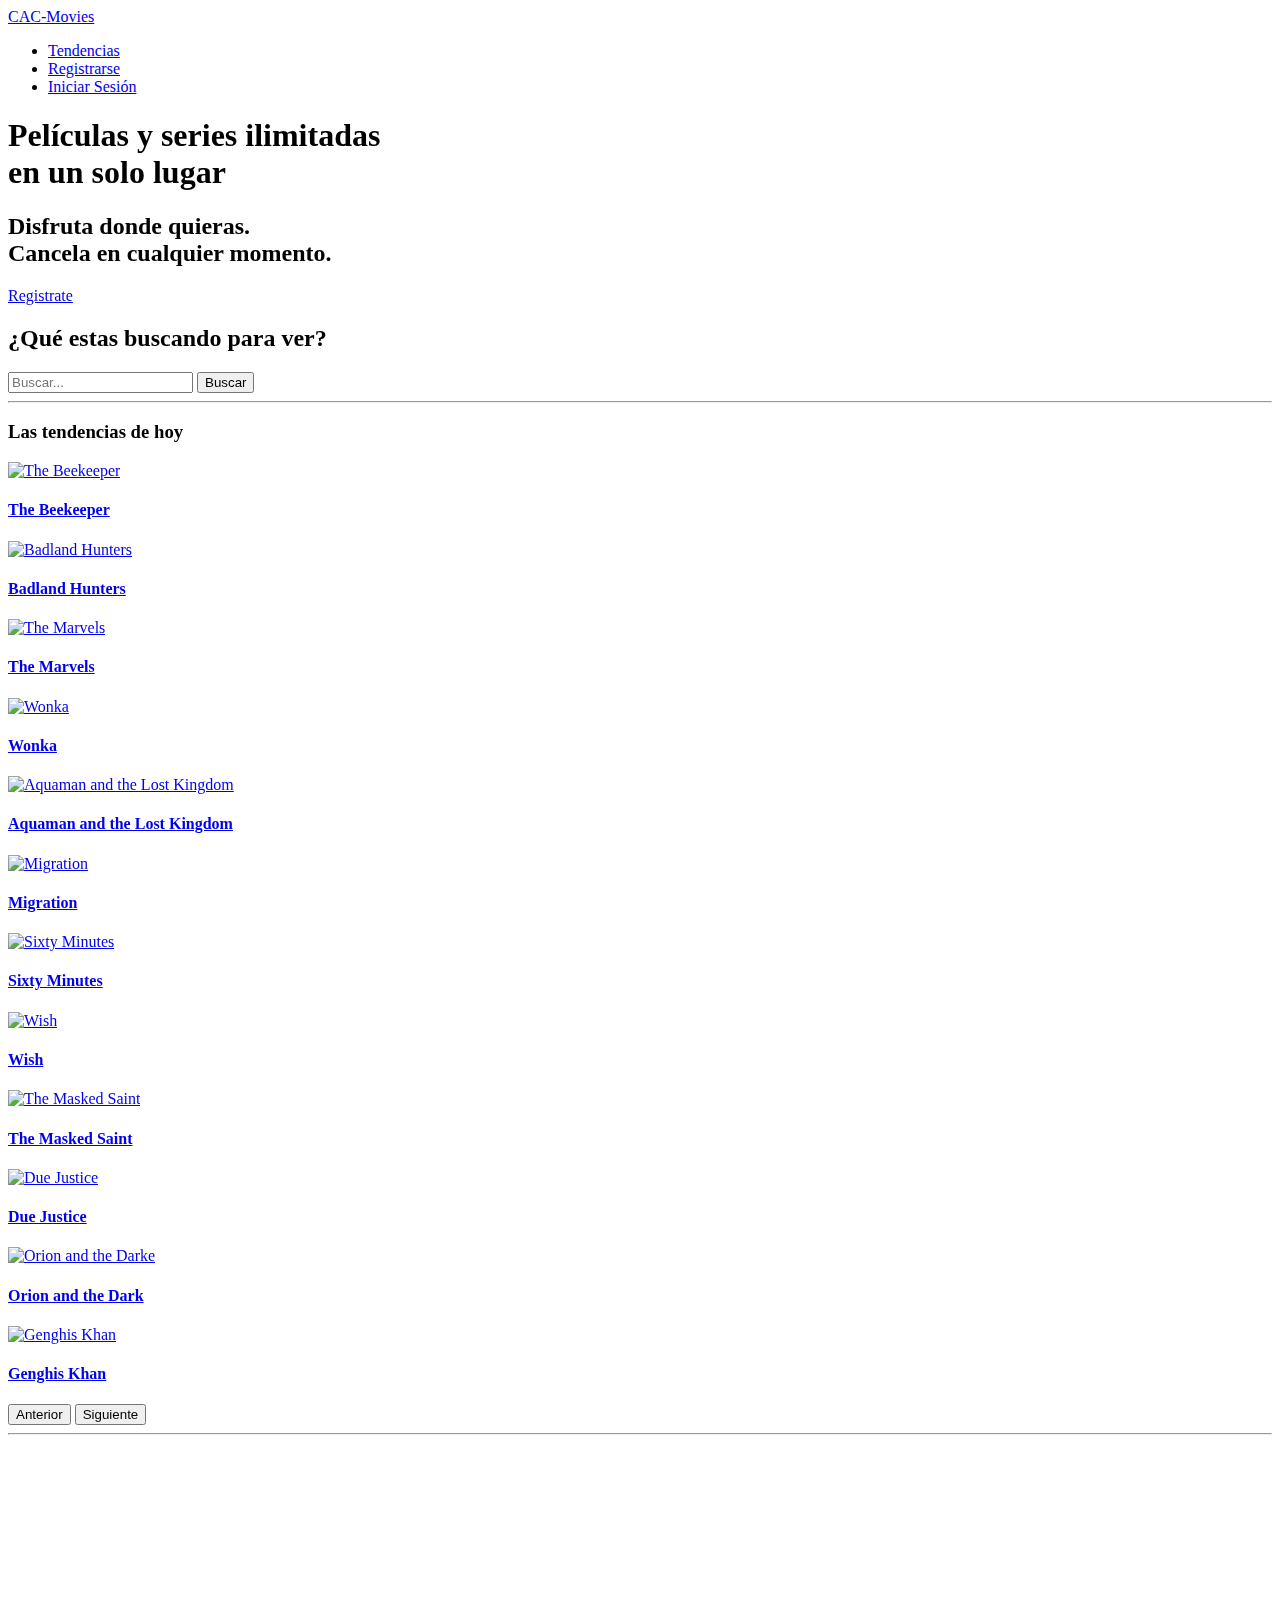
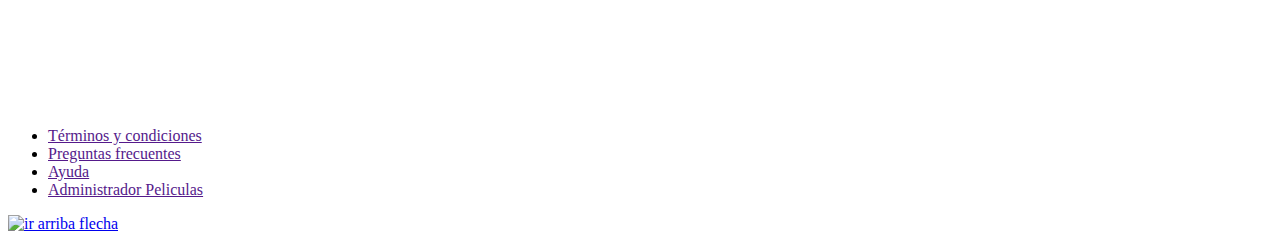
==== index.html @ 7b01d7e7 "Update index.html" ====
<!DOCTYPE html>
<html lang="es">
<head>
    <meta charset="UTF-8">
    <meta name="viewport" content="width=device-width, initial-scale=1.0">
    <title>CAC-MOVIES</title>
    <link rel="stylesheet" href="https://unpkg.com/aos@next/dist/aos.css">
    <link rel="stylesheet" href="./css/estilos.css">
    <script src="https://kit.fontawesome.com/f7fb471b65.js" crossorigin="anonymous"></script>
    <link href="https://fonts.googleapis.com/css2?family=Nunito:ital,wght@0,200;0,300;0,400;0,500;0,600;0,700;0,800;1,300&display=swap" rel="stylesheet">
    <link rel="icon" type="image/png" href="FAVICON.png">
</head>
<body>
    <header class="header">
        <nav class="navegacion">
            <a class="anclaLogo" href="#">
                <i class="fas fa-film" aria-hidden="true"></i>
                <span>CAC-Movies</span>
            </a>
            <ul class="listaNav">
                <li class="listaItem"><a class="linkNav" href="#tendencias">Tendencias</a></li>
                <li class="listaItem"><a class="linkNav" href="./pages/registrarse.html">Registrarse</a></li>
                <li class="listaItem"><a class="linkNav iniciarSesion" href="./pages/iniciosesion.html">Iniciar Sesión</a></li>
            </ul>
        </nav>
    </header>
    <main id="main" class="main">
        <section data-aos="zoom-in"  data-aos-duration="1000" class="sectionPrincipal">
            <h1 class="tituloPrincipal">Películas y series ilimitadas <br> en un solo lugar</h1>
            <h2 class="subtituloPrincipal">Disfruta donde quieras. <br> Cancela en cualquier momento.</h2>
            <a class="botonRegistrarse" href="./pages/registrarse.html">Registrate</a>
        </section>
        <section data-aos="fade-up" data-aos-offset="300" data-aos-delay="50" data-aos-duration="1000" class="buscadorPrincipal">
            <h2 class="tituloSection">¿Qué estas buscando para ver?</h2>
            <form class="buscadorPeliculas">
                <input class="inputBuscador" type="text" placeholder="Buscar..."/>
                <input class="botonBuscador" type="submit" value="Buscar">
            </form>
           

        </section>
        <hr>
        <section id="tendencias" data-aos="fade-up" data-aos-offset="400" data-aos-delay="100" data-aos-duration="1000" class="peliculasTendencia">
            <h3 class="tituloSection">Las tendencias de hoy</h3>
            <div class="peliculas">
                <a href="./pages/detalle.html">
                    <div class="pelicula">
                    
                        <img class="imgTendencia" src="./assets/img/peli_1.jpg" alt="The Beekeeper" loading="lazy">
                        
                        <div class="tituloPelicula">
                            <h4>The Beekeeper</h4>
                        </div>
                    
                    </div>
                </a>
                <a href="./pages/detalle.html">
                    <div class="pelicula">
                    
                        <img class="imgTendencia" src="./assets/img/peli_2.jpg" alt="Badland Hunters" loading="lazy">
                       
                        <div class="tituloPelicula">
                            <h4>Badland Hunters</h4>
                        </div>
                    
                    </div>
                </a>
                <a href="./pages/detalle.html">
                    <div class="pelicula">
                        
                        <img class="imgTendencia" src="./assets/img/peli_3.jpg" alt="The Marvels" loading="lazy">
                        
                        <div class="tituloPelicula">
                            <h4>The Marvels</h4>
                        </div>
                    
                    </div>
                </a>
                <a href="./pages/detalle.html">
                    <div class="pelicula">
                        
                        <img class="imgTendencia" src="./assets/img/peli_4.jpg" alt="Wonka" loading="lazy">
                        
                        <div class="tituloPelicula">
                                <h4>Wonka</h4>
                        </div>
                    </div>
                   
                </a>
                <a href="./pages/detalle.html">
                    <div class="pelicula">
                        
                        <img class="imgTendencia" src="./assets/img/peli_5.jpg" alt="Aquaman and the Lost Kingdom" loading="lazy">
                        
                        <div class="tituloPelicula">
                            <h4>Aquaman and the Lost Kingdom</h4>
                        </div>
                    
                    </div>
                </a>
                <a href="./pages/detalle.html">
                    <div class="pelicula">
                        
                        <img class="imgTendencia" src="./assets/img/peli_6.jpg" alt="Migration" loading="lazy">
                        
                        <div class="tituloPelicula">
                            <h4>Migration</h4>
                        </div>
                        
                    </div>
                </a>
                <a href="./pages/detalle.html">
                    <div class="pelicula">
                        
                        <img class="imgTendencia" src="./assets/img/peli_7.jpg" alt="Sixty Minutes" loading="lazy">
                       
                        <div class="tituloPelicula">
                            <h4>Sixty Minutes</h4>
                        </div>
                    
                    </div>
                </a>
                <a href="./pages/detalle.html">
                    <div class="pelicula">
                        
                        <img class="imgTendencia" src="./assets/img/peli_8.jpg" alt="Wish" loading="lazy">
                        
                        <div class="tituloPelicula">
                            <h4>Wish</h4>
                        </div>
                    
                    </div>
                </a>
                <a href="./pages/detalle.html">
                    <div class="pelicula">
                        
                        <img class="imgTendencia" src="./assets/img/peli_9.jpg" alt="The Masked Saint" loading="lazy">
                        
                        <div class="tituloPelicula">
                            <h4>The Masked Saint</h4>
                        </div>
                    
                    </div>
                </a>
                <a href="./pages/detalle.html">
                    <div class="pelicula">
                        
                        <img class="imgTendencia" src="./assets/img/peli_10.jpg" alt="Due Justice" loading="lazy">
                        
                        <div class="tituloPelicula">
                            <h4>Due Justice</h4>
                        </div>
                    
                    </div>
                </a>
                <a href="./pages/detalle.html">
                    <div class="pelicula">
                        
                        <img class="imgTendencia" src="./assets/img/peli_11.jpg" alt="Orion and the Darke" loading="lazy">
                        
                        <div class="tituloPelicula">
                            <h4>Orion and the Dark</h4>
                        </div>
                    
                    </div>
                </a>
                <a href="./pages/detalle.html">
                    <div class="pelicula">
                    
                        <img class="imgTendencia" src="./assets/img/peli_12.jpg" alt="Genghis Khan" loading="lazy">
                       
                        <div class="tituloPelicula">
                            <h4>Genghis Khan</h4>
                        </div>
                    
                    </div>
                </a>
            </div>
            <button class="boton anterior">Anterior</button>  
            <button class="boton siguiente">Siguiente</button>
        </section>
        <hr>
        <section data-aos="fade-up" data-aos-offset="200" data-aos-delay="100" data-aos-duration="2000" class="peliculasAclamadas">
            <h3 class="tituloSection">Las más aclamadas</h3>
             <div class="aclamadas">
                <div class="peliculaItem">
                    <img class="imgAclamada" src="./assets/img/aclamada_1.jpg" alt="aclamada_1" loading="lazy">
                </div>
                <div class="peliculaItem">
                    <img class="imgAclamada" src="./assets/img/aclamada_2.jpg" alt="aclamada_2" loading="lazy">
                </div>
                <div class="peliculaItem">
                    <img class="imgAclamada" src="./assets/img/aclamada_3.jpg" alt="aclamada_3" loading="lazy">
                </div>
                <div class="peliculaItem">
                    <img class="imgAclamada" src="./assets/img/aclamada_4.jpg" alt="aclamada_4" loading="lazy">
                </div>
                <div class="peliculaItem">
                    <img class="imgAclamada" src="./assets/img/aclamada_5.jpg" alt="aclamada_5" loading="lazy">
                </div>
                <div class="peliculaItem">
                    <img class="imgAclamada" src="./assets/img/aclamada_6.jpg" alt="aclamada_6" loading="lazy">
                </div>
                <div class="peliculaItem">
                    <img class="imgAclamada" src="./assets/img/aclamada_7.jpg" alt="aclamada_7" loading="lazy">
                </div>
                <div class="peliculaItem">
                    <img class="imgAclamada" src="./assets/img/aclamada_8.jpg" alt="aclamada_8" loading="lazy">
                </div>
                <div class="peliculaItem">
                    <img class="imgAclamada" src="./assets/img/aclamada_9.jpg" alt="aclamada_9" loading="lazy">
                </div>
                <div class="peliculaItem">
                    <img class="imgAclamada" src="./assets/img/aclamada_10.jpg" alt="aclamada_10" loading="lazy">
                </div>
                <div class="peliculaItem">
                    <img class="imgAclamada" src="./assets/img/aclamada_11.jpg" alt="aclamada_11" loading="lazy">
                </div>
                <div class="peliculaItem">
                    <img class="imgAclamada" src="./assets/img/aclamada_12.jpg" alt="aclamada_12" loading="lazy">
                </div>               
            </div>
        </section>

    </main>
    <footer class="footer">
        <nav class="navegacion">
            <ul class="listaNav">
                <li class="listaItem"><a class="linkNav" href="">Términos y condiciones</a></li>
                <li class="listaItem"><a class="linkNav" href="">Preguntas frecuentes</a></li>
                <li class="listaItem"><a class="linkNav" href="">Ayuda</a></li>
                <li class="listaItem"><a class="linkNav administradorPeliculas" href="">Administrador Peliculas</a></li>
            </ul>
        </nav>
        <a href="#main" class="flechaArriba">
            <img src="./assets/img/flecha-hacia-arriba.png" alt="ir arriba flecha">
        </a>
    </footer>
    <script src="https://unpkg.com/aos@next/dist/aos.js"></script>
    <script>
    AOS.init();
    </script>
</body>
</html>
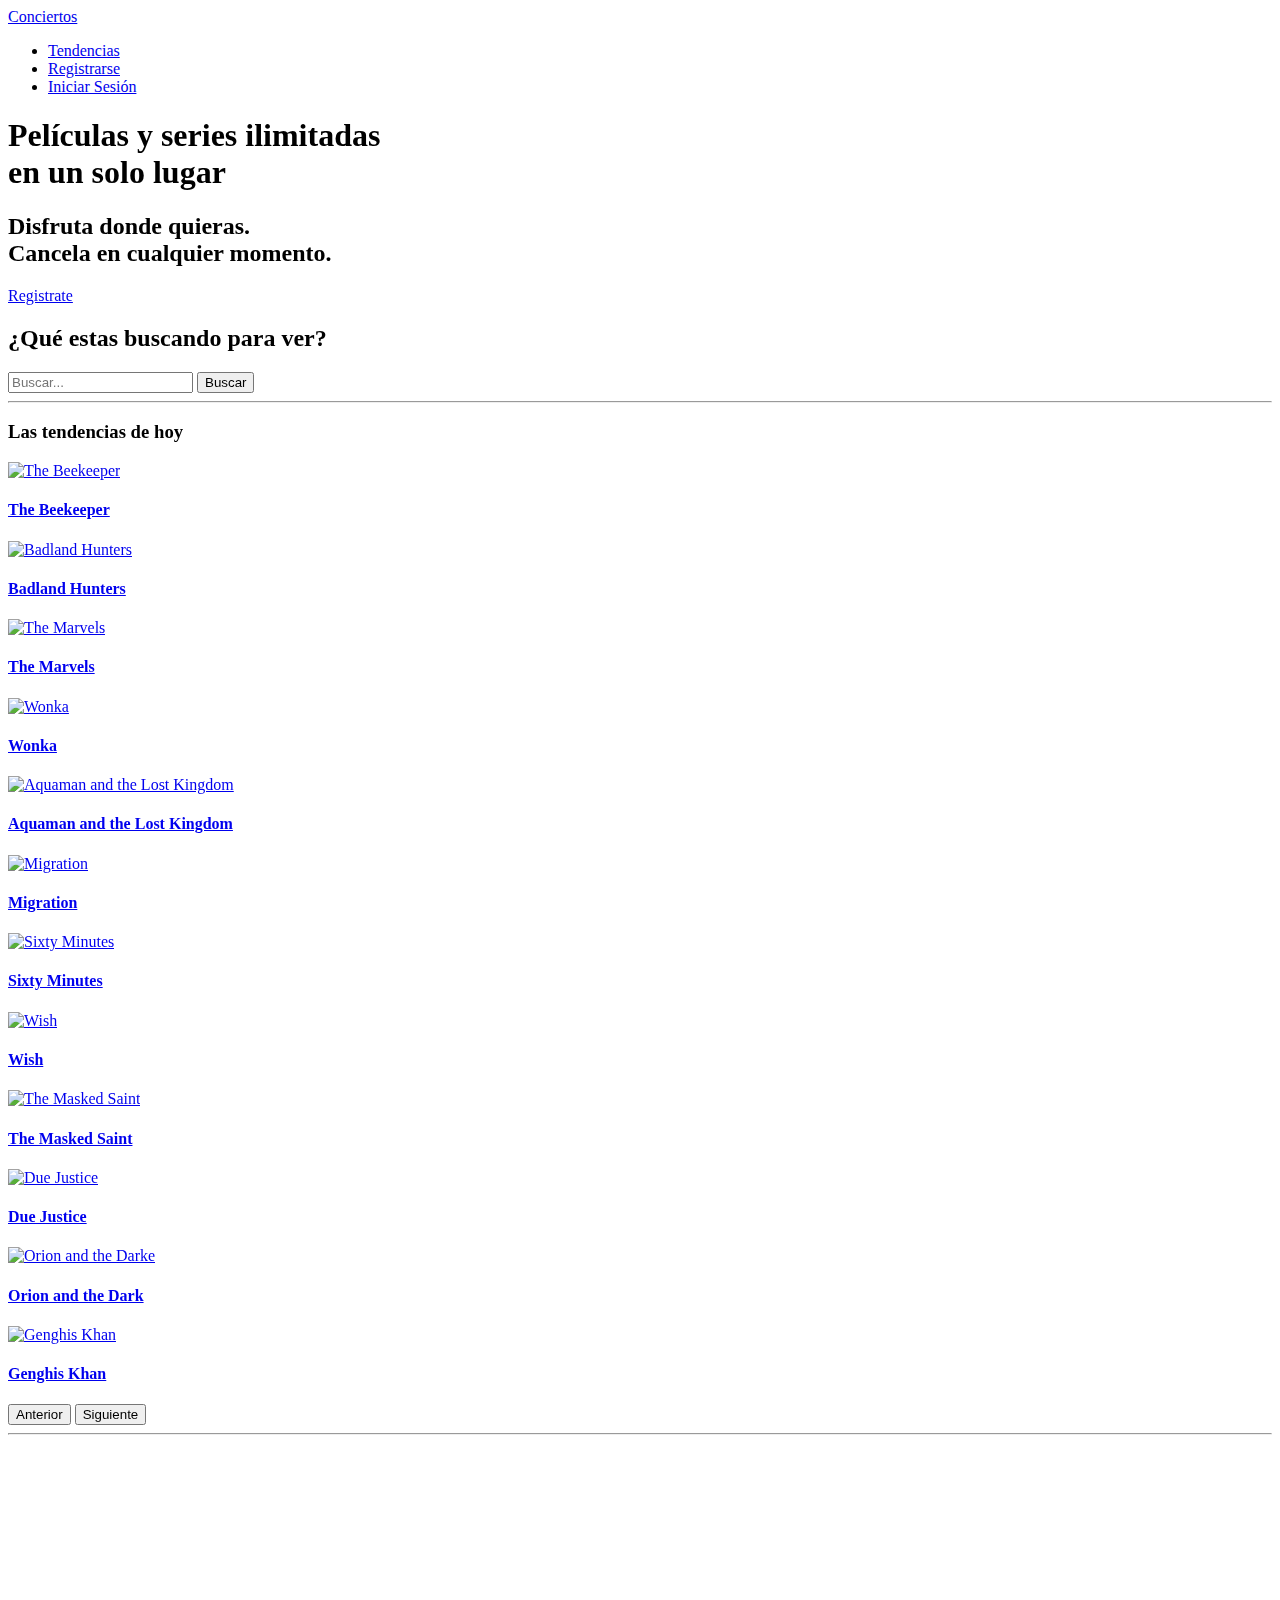
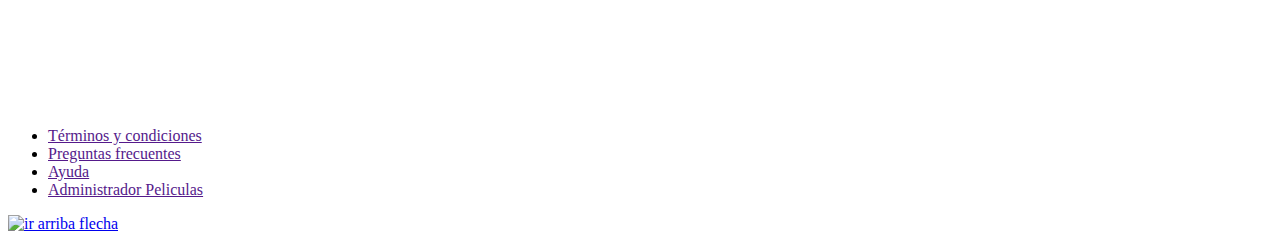
==== commit c90662b2: "modified" ====
--- a/index.html
+++ b/index.html
@@ -3,19 +3,19 @@
 <head>
     <meta charset="UTF-8">
     <meta name="viewport" content="width=device-width, initial-scale=1.0">
-    <title>CAC-MOVIES</title>
+    <title>Conciertos</title>
     <link rel="stylesheet" href="https://unpkg.com/aos@next/dist/aos.css">
     <link rel="stylesheet" href="./css/estilos.css">
+      <link rel="icon" type="image/png" href="FAVICON.png">
     <script src="https://kit.fontawesome.com/f7fb471b65.js" crossorigin="anonymous"></script>
     <link href="https://fonts.googleapis.com/css2?family=Nunito:ital,wght@0,200;0,300;0,400;0,500;0,600;0,700;0,800;1,300&display=swap" rel="stylesheet">
-    <link rel="icon" type="image/png" href="FAVICON.png">
 </head>
 <body>
     <header class="header">
         <nav class="navegacion">
             <a class="anclaLogo" href="#">
-                <i class="fas fa-film" aria-hidden="true"></i>
-                <span>CAC-Movies</span>
+                <i class="fas fa-music" aria-hidden="true"></i>
+                <span>Conciertos</span>
             </a>
             <ul class="listaNav">
                 <li class="listaItem"><a class="linkNav" href="#tendencias">Tendencias</a></li>
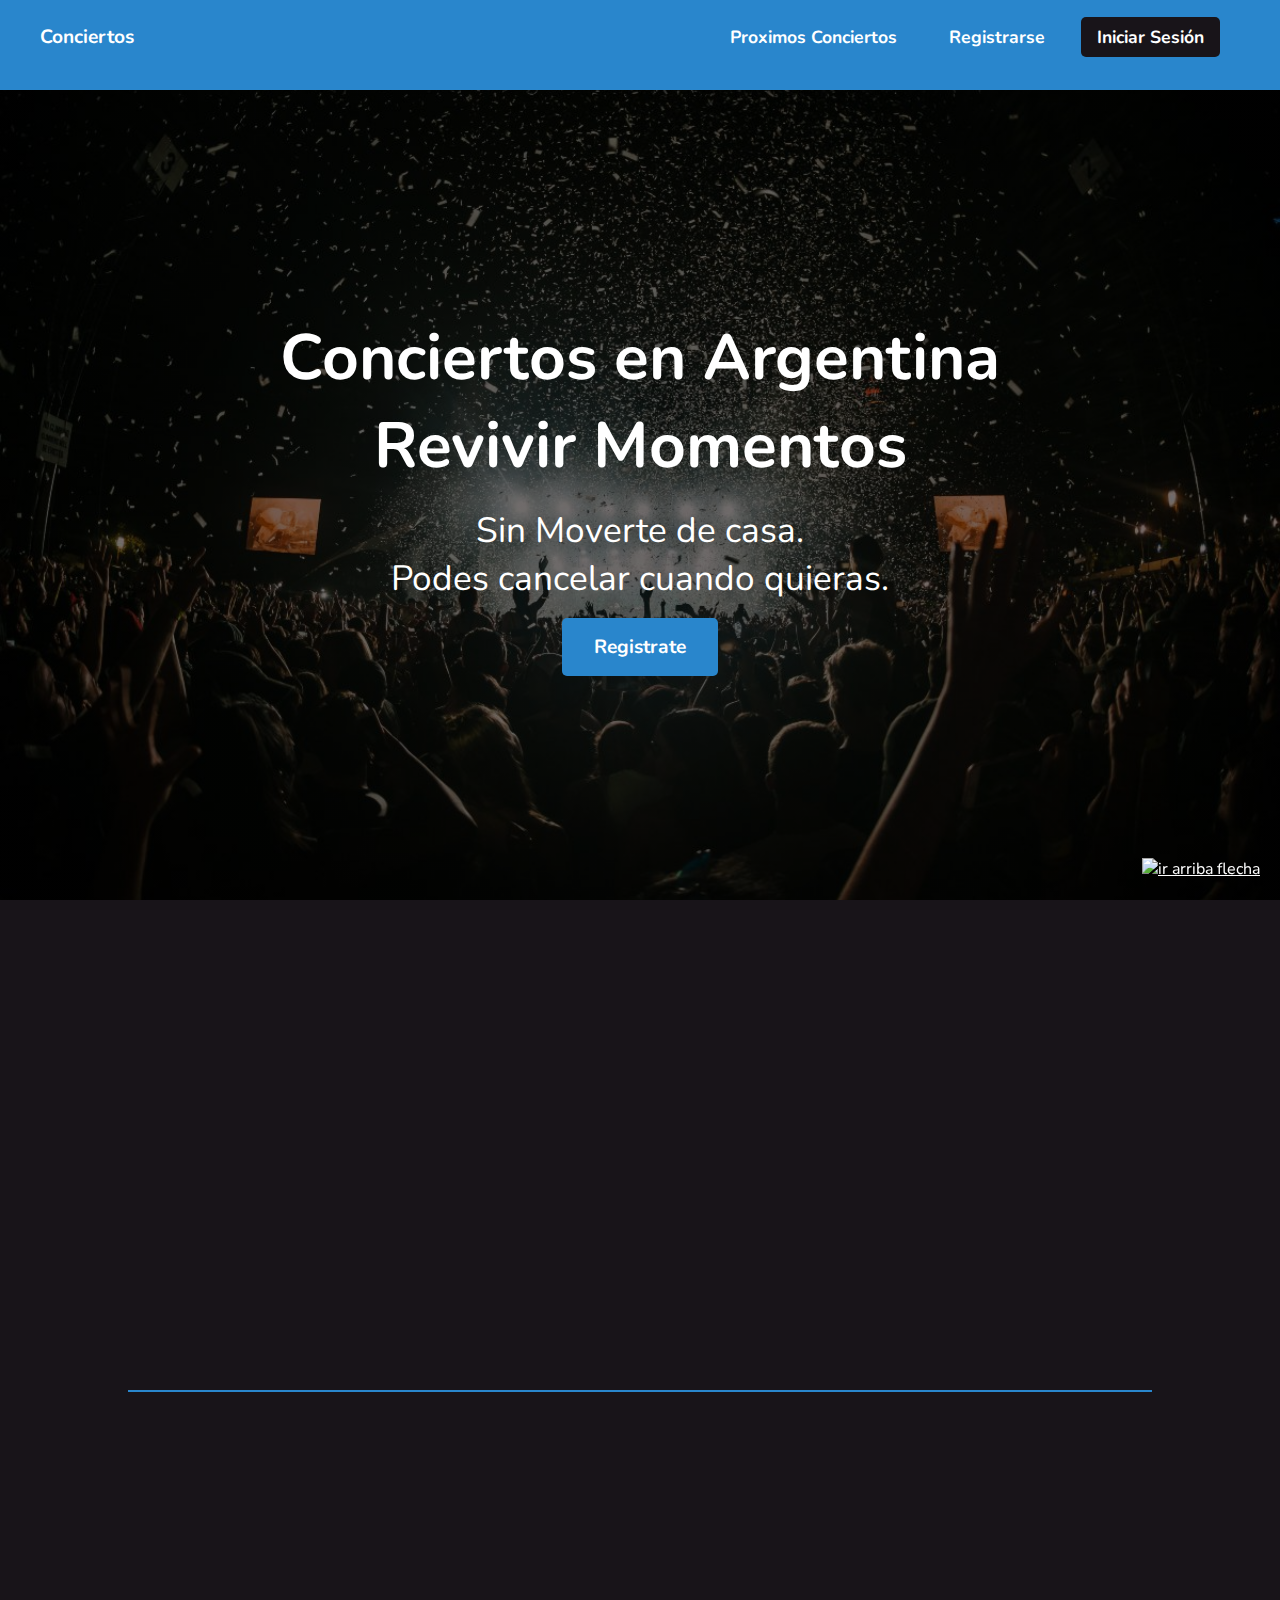
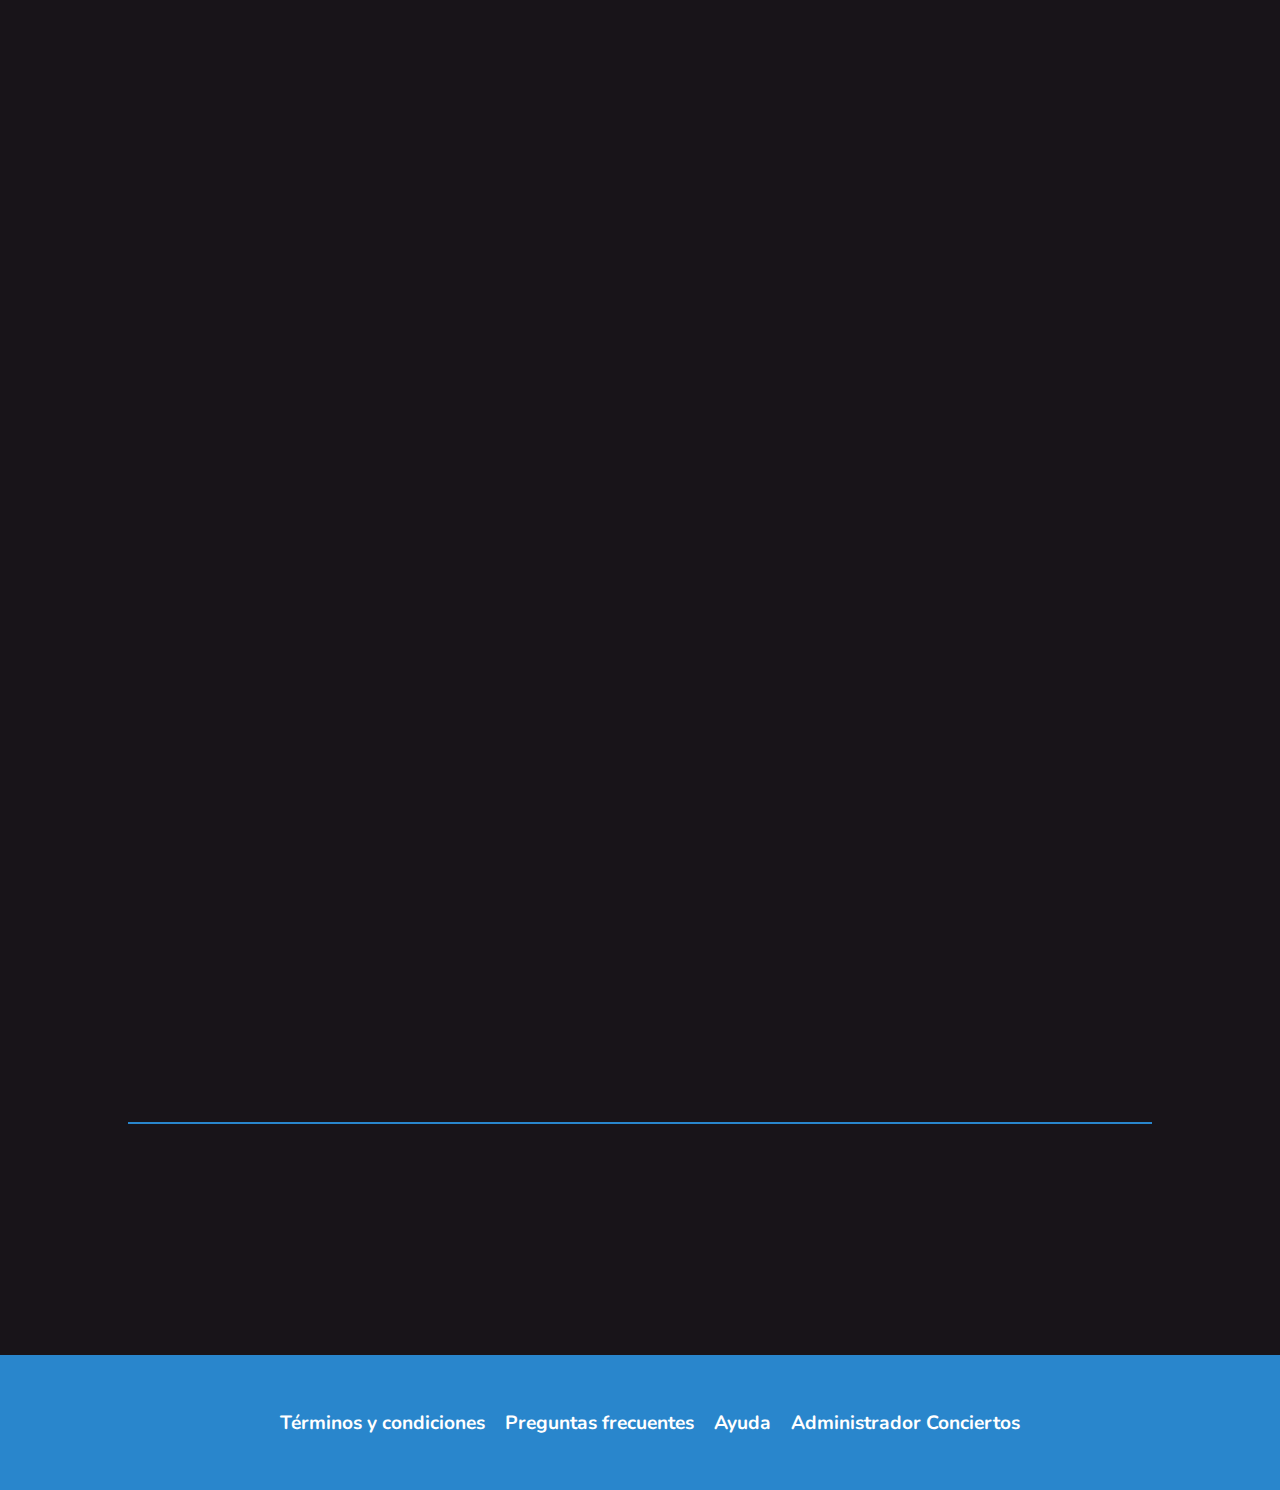
==== commit 917eba61: "Colores" ====
--- a/index.html
+++ b/index.html
@@ -18,7 +18,7 @@
                 <span>Conciertos</span>
             </a>
             <ul class="listaNav">
-                <li class="listaItem"><a class="linkNav" href="#tendencias">Tendencias</a></li>
+                <li class="listaItem"><a class="linkNav" href="#tendencias">Proximos Conciertos</a></li>
                 <li class="listaItem"><a class="linkNav" href="./pages/registrarse.html">Registrarse</a></li>
                 <li class="listaItem"><a class="linkNav iniciarSesion" href="./pages/iniciosesion.html">Iniciar Sesión</a></li>
             </ul>
@@ -26,12 +26,12 @@
     </header>
     <main id="main" class="main">
         <section data-aos="zoom-in"  data-aos-duration="1000" class="sectionPrincipal">
-            <h1 class="tituloPrincipal">Películas y series ilimitadas <br> en un solo lugar</h1>
-            <h2 class="subtituloPrincipal">Disfruta donde quieras. <br> Cancela en cualquier momento.</h2>
+            <h1 class="tituloPrincipal"> Conciertos en Argentina <br> Revivir Momentos</h1>
+            <h2 class="subtituloPrincipal">Sin Moverte de casa. <br> Podes cancelar cuando quieras.</h2>
             <a class="botonRegistrarse" href="./pages/registrarse.html">Registrate</a>
         </section>
         <section data-aos="fade-up" data-aos-offset="300" data-aos-delay="50" data-aos-duration="1000" class="buscadorPrincipal">
-            <h2 class="tituloSection">¿Qué estas buscando para ver?</h2>
+            <h2 class="tituloSection">¿Qué estas buscando para revivir?</h2>
             <form class="buscadorPeliculas">
                 <input class="inputBuscador" type="text" placeholder="Buscar..."/>
                 <input class="botonBuscador" type="submit" value="Buscar">
@@ -40,136 +40,136 @@
 
         </section>
         <hr>
-        <section id="tendencias" data-aos="fade-up" data-aos-offset="400" data-aos-delay="100" data-aos-duration="1000" class="peliculasTendencia">
-            <h3 class="tituloSection">Las tendencias de hoy</h3>
-            <div class="peliculas">
-                <a href="./pages/detalle.html">
-                    <div class="pelicula">
+        <section id="tendencias" data-aos="fade-up" data-aos-offset="400" data-aos-delay="100" data-aos-duration="1000" class="conciertosTendencia">
+            <h3 class="tituloSection">Los proximos conciertos</h3>
+            <div class="conciertos">
+                <a href="./pages/detalle.html">
+                    <div class="concierto">
                     
                         <img class="imgTendencia" src="./assets/img/peli_1.jpg" alt="The Beekeeper" loading="lazy">
                         
-                        <div class="tituloPelicula">
+                        <div class="tituloConcierto">
                             <h4>The Beekeeper</h4>
                         </div>
                     
                     </div>
                 </a>
                 <a href="./pages/detalle.html">
-                    <div class="pelicula">
+                    <div class="concierto">
                     
                         <img class="imgTendencia" src="./assets/img/peli_2.jpg" alt="Badland Hunters" loading="lazy">
                        
-                        <div class="tituloPelicula">
+                        <div class="tituloconcierto">
                             <h4>Badland Hunters</h4>
                         </div>
                     
                     </div>
                 </a>
                 <a href="./pages/detalle.html">
-                    <div class="pelicula">
+                    <div class="concierto">
                         
                         <img class="imgTendencia" src="./assets/img/peli_3.jpg" alt="The Marvels" loading="lazy">
                         
-                        <div class="tituloPelicula">
+                        <div class="tituloConcierto">
                             <h4>The Marvels</h4>
                         </div>
                     
                     </div>
                 </a>
                 <a href="./pages/detalle.html">
-                    <div class="pelicula">
+                    <div class="concierto">
                         
                         <img class="imgTendencia" src="./assets/img/peli_4.jpg" alt="Wonka" loading="lazy">
                         
-                        <div class="tituloPelicula">
+                        <div class="tituloConcierto">
                                 <h4>Wonka</h4>
                         </div>
                     </div>
                    
                 </a>
                 <a href="./pages/detalle.html">
-                    <div class="pelicula">
+                    <div class="concierto">
                         
                         <img class="imgTendencia" src="./assets/img/peli_5.jpg" alt="Aquaman and the Lost Kingdom" loading="lazy">
                         
-                        <div class="tituloPelicula">
+                        <div class="tituloConcierto">
                             <h4>Aquaman and the Lost Kingdom</h4>
                         </div>
                     
                     </div>
                 </a>
                 <a href="./pages/detalle.html">
-                    <div class="pelicula">
+                    <div class="concierto">
                         
                         <img class="imgTendencia" src="./assets/img/peli_6.jpg" alt="Migration" loading="lazy">
                         
-                        <div class="tituloPelicula">
+                        <div class="tituloConcierto">
                             <h4>Migration</h4>
                         </div>
                         
                     </div>
                 </a>
                 <a href="./pages/detalle.html">
-                    <div class="pelicula">
+                    <div class="concierto">
                         
                         <img class="imgTendencia" src="./assets/img/peli_7.jpg" alt="Sixty Minutes" loading="lazy">
                        
-                        <div class="tituloPelicula">
+                        <div class="tituloConcierto">
                             <h4>Sixty Minutes</h4>
                         </div>
                     
                     </div>
                 </a>
                 <a href="./pages/detalle.html">
-                    <div class="pelicula">
+                    <div class="concierto">
                         
                         <img class="imgTendencia" src="./assets/img/peli_8.jpg" alt="Wish" loading="lazy">
                         
-                        <div class="tituloPelicula">
+                        <div class="titulocConcierto">
                             <h4>Wish</h4>
                         </div>
                     
                     </div>
                 </a>
                 <a href="./pages/detalle.html">
-                    <div class="pelicula">
+                    <div class="concierto">
                         
                         <img class="imgTendencia" src="./assets/img/peli_9.jpg" alt="The Masked Saint" loading="lazy">
                         
-                        <div class="tituloPelicula">
+                        <div class="tituloConcierto">
                             <h4>The Masked Saint</h4>
                         </div>
                     
                     </div>
                 </a>
                 <a href="./pages/detalle.html">
-                    <div class="pelicula">
+                    <div class="concierto">
                         
                         <img class="imgTendencia" src="./assets/img/peli_10.jpg" alt="Due Justice" loading="lazy">
                         
-                        <div class="tituloPelicula">
+                        <div class="tituloConcierto">
                             <h4>Due Justice</h4>
                         </div>
                     
                     </div>
                 </a>
                 <a href="./pages/detalle.html">
-                    <div class="pelicula">
+                    <div class="concierto">
                         
                         <img class="imgTendencia" src="./assets/img/peli_11.jpg" alt="Orion and the Darke" loading="lazy">
                         
-                        <div class="tituloPelicula">
+                        <div class="tituloConcierto">
                             <h4>Orion and the Dark</h4>
                         </div>
                     
                     </div>
                 </a>
                 <a href="./pages/detalle.html">
-                    <div class="pelicula">
+                    <div class="concierto">
                     
                         <img class="imgTendencia" src="./assets/img/peli_12.jpg" alt="Genghis Khan" loading="lazy">
                        
-                        <div class="tituloPelicula">
+                        <div class="tituloConcierto">
                             <h4>Genghis Khan</h4>
                         </div>
                     
@@ -180,43 +180,43 @@
             <button class="boton siguiente">Siguiente</button>
         </section>
         <hr>
-        <section data-aos="fade-up" data-aos-offset="200" data-aos-delay="100" data-aos-duration="2000" class="peliculasAclamadas">
+        <section data-aos="fade-up" data-aos-offset="200" data-aos-delay="100" data-aos-duration="2000" class="conciertosAclamadas">
             <h3 class="tituloSection">Las más aclamadas</h3>
              <div class="aclamadas">
-                <div class="peliculaItem">
+                <div class="conciertoItem">
                     <img class="imgAclamada" src="./assets/img/aclamada_1.jpg" alt="aclamada_1" loading="lazy">
                 </div>
-                <div class="peliculaItem">
+                <div class="conciertoItem">
                     <img class="imgAclamada" src="./assets/img/aclamada_2.jpg" alt="aclamada_2" loading="lazy">
                 </div>
-                <div class="peliculaItem">
+                <div class="conciertoItem">
                     <img class="imgAclamada" src="./assets/img/aclamada_3.jpg" alt="aclamada_3" loading="lazy">
                 </div>
-                <div class="peliculaItem">
+                <div class="conciertoItem">
                     <img class="imgAclamada" src="./assets/img/aclamada_4.jpg" alt="aclamada_4" loading="lazy">
                 </div>
-                <div class="peliculaItem">
+                <div class="conciertoItem">
                     <img class="imgAclamada" src="./assets/img/aclamada_5.jpg" alt="aclamada_5" loading="lazy">
                 </div>
-                <div class="peliculaItem">
+                <div class="conciertoItem">
                     <img class="imgAclamada" src="./assets/img/aclamada_6.jpg" alt="aclamada_6" loading="lazy">
                 </div>
-                <div class="peliculaItem">
+                <div class="conciertoItem">
                     <img class="imgAclamada" src="./assets/img/aclamada_7.jpg" alt="aclamada_7" loading="lazy">
                 </div>
-                <div class="peliculaItem">
+                <div class="conciertoItem">
                     <img class="imgAclamada" src="./assets/img/aclamada_8.jpg" alt="aclamada_8" loading="lazy">
                 </div>
-                <div class="peliculaItem">
+                <div class="conciertoItem">
                     <img class="imgAclamada" src="./assets/img/aclamada_9.jpg" alt="aclamada_9" loading="lazy">
                 </div>
-                <div class="peliculaItem">
+                <div class="conciertoItem">
                     <img class="imgAclamada" src="./assets/img/aclamada_10.jpg" alt="aclamada_10" loading="lazy">
                 </div>
-                <div class="peliculaItem">
+                <div class="conciertoItem">
                     <img class="imgAclamada" src="./assets/img/aclamada_11.jpg" alt="aclamada_11" loading="lazy">
                 </div>
-                <div class="peliculaItem">
+                <div class="conciertoItem">
                     <img class="imgAclamada" src="./assets/img/aclamada_12.jpg" alt="aclamada_12" loading="lazy">
                 </div>               
             </div>
@@ -229,7 +229,7 @@
                 <li class="listaItem"><a class="linkNav" href="">Términos y condiciones</a></li>
                 <li class="listaItem"><a class="linkNav" href="">Preguntas frecuentes</a></li>
                 <li class="listaItem"><a class="linkNav" href="">Ayuda</a></li>
-                <li class="listaItem"><a class="linkNav administradorPeliculas" href="">Administrador Peliculas</a></li>
+                <li class="listaItem"><a class="linkNav administradorPeliculas" href="">Administrador Conciertos</a></li>
             </ul>
         </nav>
         <a href="#main" class="flechaArriba">
--- a/css/estilos.css
+++ b/css/estilos.css
@@ -0,0 +1,823 @@
+*{
+    margin: 0;
+    padding: 0;
+    box-sizing: border-box;
+    font-family: 'Nunito', sans-serif;
+}
+@keyframes tilt-n-move-shaking {
+    0% { transform: translate(0, 0) rotate(0deg); }
+    25% { transform: translate(5px, 5px) rotate(5deg); }
+    50% { transform: translate(0, 0) rotate(0eg); }
+    75% { transform: translate(-5px, 5px) rotate(-5deg); }
+    100% { transform: translate(0, 0) rotate(0deg); }
+}
+/* width */
+::-webkit-scrollbar {
+    width: 10px;
+}
+  
+/* Track */
+::-webkit-scrollbar-track {
+    background: rgb(23, 23, 23);
+}
+   
+/* Handle #9f3647*/
+::-webkit-scrollbar-thumb {
+    background: #2986cc ;
+}
+  
+/* Handle on hover #9f3647*/
+::-webkit-scrollbar-thumb:hover {
+    background: #2986cc;
+}
+body{
+    background-color: #181419;
+    color:white; 
+     /* scrollbar-color: #9f3647  #181419; /*nuevo
+     scrollbar-width: thin;*/
+}
+
+/*ESTILOS HEADER PARA ESCRITORIO #9f3647*/
+.header{
+    background-color: #2986cc;
+    color:#ffffff;
+    height: 10vh;
+    position:sticky;
+    top: 0;
+    z-index:10;
+    .navegacion{
+        display: flex;
+        justify-content: space-between;
+        align-items: center;
+        margin-left:40px;
+        margin-right: 40px;
+        padding: 1.5rem 0;
+        .anclaLogo{
+            text-decoration: none;
+            color: #ffffff;
+            font-weight: 700;
+            font-size: 1.2rem;
+            /*animacion hover*/
+            &:hover{
+                animation: tilt-n-move-shaking 0.25s infinite;
+            }
+        }
+        .listaNav{
+            list-style: none;
+            display: flex;
+            align-items: center;
+            .listaItem{
+                margin-right:20px;
+                .linkNav{
+                    text-decoration: none;
+                    color:#ffffff;
+                    font-weight: 700;
+                    font-size: 1.1rem;
+                    padding: 0.5rem 1rem;
+                    /* Agregar efecto de botón presionado */
+                    transition: transform 0.3s, box-shadow 0.3s;
+                    &:hover {
+                        transform: scale(0.95);
+                        box-shadow: 0 0 10px rgba(0, 0, 0, 0.3);
+                        border-radius: 5px;
+                    }
+                }
+                .linkNav.iniciarSesion{
+                    background-color: #181419;
+                    color: white;
+                    
+                    border-radius: 5px;
+                     /* Agregar efecto de botón presionado */
+                     transition: transform 0.3s, box-shadow 0.3s;
+                     &:hover {
+                         background-color: rgb(74, 74, 233) /*#9f3647;*/
+                        /* transform: scale(0.95);
+                         box-shadow: 0 0 10px rgba(0, 0, 0, 0.3);*/
+                     }
+                }
+            }
+           
+        }
+    }
+   
+}
+/*ESTILOS PARA HEADER MOBILE Y TABLET*/
+
+@media (max-width: 768px) {
+    .header{
+        height: initial;
+        .navegacion{
+            margin-left:10px;
+            margin-right: 10px;
+            flex-direction: column;
+            row-gap: 20px;
+            .anclaLogo{
+                font-size: 1.2rem;
+                font-weight:700;
+            }
+            .listaNav{
+               
+                padding:initial;
+                .listaItem{
+                    .linkNav{
+                        font-weight: 400;
+                        margin-right: initial;
+                        font-size: 1rem;
+                        padding: 0.2rem;
+                        
+                    }
+                  
+                }
+            }
+        }
+    }
+}
+/*ESTILOS PARA MAIN ESCRITORIO*/
+.main{
+    .sectionPrincipal{
+        color:white;
+        background:linear-gradient(to right top, #0000008a, #0000008a), url(../assets/img/banner-bg.jpg);
+        background-size: cover;
+        background-position: center;
+        height: 90vh;
+        display: flex;
+        flex-direction: column;
+        justify-content: center;
+        align-items: center;
+        text-align: center;
+        .tituloPrincipal{
+            font-size: 4rem;
+            font-weight: 700;
+            margin-bottom: 1rem;
+        }
+        .subtituloPrincipal{
+            font-size: 2.2rem;
+            font-weight: 400;
+            margin-bottom: 1rem;
+        }
+        .botonRegistrarse{ /*#9f3647*/
+            background-color:  #2986cc;
+            color: #ffffff;
+            padding: 1rem 2rem;
+            border-radius: 5px;
+            font-size: 1.2rem;
+            font-weight: 700;
+            text-decoration: none;
+             /* Agregar efecto de botón presionado */
+             transition: transform 0.3s, box-shadow 0.3s;
+             &:hover { /*#9f3647*/
+                 background-color: #2986cc;
+                 transform: scale(0.95);
+                 box-shadow: 0 0 10px rgba(255, 255, 255, 0.3);
+             }
+        }
+    }
+    .buscadorPrincipal{
+        background-color: #181419;
+        color:white;
+        height: 50vh;
+        display: flex;
+        flex-direction: column;
+        justify-content: center;
+        align-items: center;
+        
+        .tituloSection{
+            font-size: 2.5rem;
+            font-weight: 700;
+            margin-bottom: 1rem;
+        }
+        .buscadorConciertos{
+            display: flex;
+            justify-content: center;
+            align-items: center;
+            margin-top: 1rem;
+            .inputBuscador{
+                border: 2px solid white;
+                border-radius: 25px;
+                color: #ffffff;
+                font-size: 1.2rem;
+                height: 50px;
+                margin: 20px 0px;
+                outline: none;
+                padding: 0px 20px;
+                width: 500px;
+            }
+            .botonBuscador{ /* #9f3647*/
+                background-color: #2986cc;
+                display: inline-block;
+                color:#ffffff;
+                height: 50px;
+                margin: 20px 10px;
+                padding:0 20px;
+                border-radius: 25px;
+                font-size: 1.2rem;
+                font-weight: 700;
+                border: 2px solid white;
+                text-align: center;
+                 /* Agregar efecto de botón presionado */
+                 transition: transform 0.3s, box-shadow 0.3s;
+                 &:hover { /*#9f3647*/
+                     background-color: #2986cc;
+                     transform: scale(0.95);
+                     box-shadow: 0 0 10px rgba(255, 255, 255, 0.3);
+                 }
+            }
+        }
+       
+    }
+    .conciertosTendencia{
+        width:80%;
+        margin: 0 auto;
+        text-align: center;
+        margin-top: 10px;
+        .tituloSection{
+            font-size: 2.5rem;
+            font-weight: 700;
+            margin-bottom: 40px;
+        }
+        .conciertos{
+            display: flex;
+            justify-content: center;
+            flex-wrap: wrap;
+            gap:60px;
+            a{
+                text-decoration: none;
+                color: #ffffff;
+                .concierto{
+                    width:200px;
+                    height: 300px;
+                    position: relative;
+                    overflow: hidden;
+                    border-radius: 10px;
+                    transition: all 0.5s ease;
+                   
+                    .imgTendencia{
+                        width: 100%;
+                        height: 100%;
+                        object-fit: cover;
+                        border-radius: 10px;
+                    }
+                  
+                    .tituloConcierto{
+                        z-index: 2;
+                        position: absolute;
+                        text-align: center;
+                        top: 50%;
+                        left: 50%;
+                        max-width: 20rem;
+                        width: 100%;
+                        transform: translateY(-50%) translateX(-50%);
+                        h4 {
+                            font-size: 2rem;
+                            font-weight: bold;
+                            opacity: 0;
+                            margin-bottom: 0.5rem;
+                            letter-spacing: 0.1rem;
+                            transition: opacity 0.5s ease-in-out;
+    
+                        }
+                    }
+                    &:hover{ /* #9f3648cd*/
+                       box-shadow: 0 0 30px  #2986cc;
+                       transform: scale(1.1);
+                      
+                    }
+                    &:hover h4 {
+                        opacity: 1;
+                      
+                    }
+                    &:hover::before {
+                        content: '';
+                        position: absolute;
+                        top: 0;
+                        left: 0;
+                        width: 100%;
+                        height: 100%;
+                        border-radius: 10px;
+                        background-color: #2986cc; /*#9f3648cd Color rojo transparente */
+                        z-index: 1; /* Para asegurarse de que esté sobre la imagen */
+                    }
+                }
+            }
+          
+        }
+        .boton{
+            border: 1px solid white;
+            box-sizing: content-box;
+            margin-top:50px;
+            margin-left:20px;
+            background-color:#2986cc; /* #9f3647*/
+            color: #ffffff;
+            padding: 1rem 1rem;
+            border-radius: 5px;
+            font-size: 1rem;
+            font-weight: 500;
+            text-decoration: none;
+            margin-bottom:60px;
+             /* Agregar efecto de botón presionado */
+             transition: transform 0.3s, box-shadow 0.3s;
+             &:hover {
+                 background-color: #2986cc; /*#9f3647;*/
+                 transform: scale(0.95);
+                 box-shadow: 0 0 10px rgba(255, 255, 255, 0.3);
+             }
+
+        }
+    }
+    .conciertosAclamadas{
+        width:80%;
+        margin: 0 auto;
+        text-align: center;
+        margin-top: 10px;
+        margin-bottom:60px;
+        .tituloSection{
+            font-size: 2.5rem;
+            font-weight: 700;
+            margin-bottom: 40px;
+        }
+        .aclamadas{
+            overflow-x: scroll;
+            overflow-y: hidden;
+            width: 100%;
+            display: flex;
+            justify-content: flex-start;
+            align-items: flex-start;
+            padding: 0px 0px 40px 0px;
+            .conciertoItem{
+                border-radius: 25px;
+                width: 170px;
+                min-width: 170px;
+                font-size: 20px;
+                cursor: pointer;
+                margin-left: 30px;
+                display: flex;
+                flex-direction: column;
+                justify-content: space-between;
+               
+                .imgAclamada{
+                    border-radius: 5%;
+                    width: 95%;
+                    height: 95%;
+                    object-fit: cover;
+                }
+                
+            }
+           
+        
+        }
+    }
+   
+}
+
+@media (max-width: 768px) {
+    .main{
+        .sectionPrincipal{
+            height: 60vh;
+            .tituloPrincipal{
+                font-size: 2.5rem;
+            }
+            .subtituloPrincipal{
+                font-size: 1.5rem;
+            }
+            .botonRegistrarse{
+                padding: 0.8rem 1.5rem;
+                font-size: 1rem;
+            }
+        }
+        .buscadorPrincipal{
+            height: 30vh;
+            .tituloSection{
+                font-size: 1.6rem;
+            }
+            .buscadorConciertos{
+                .inputBuscador{
+                    font-size: 1rem;
+                    height: 40px;
+                    width: 300px;
+                }
+                .botonBuscador{
+                    height: 40px;
+                    padding:0 15px;
+                    font-size: 1rem;
+                }
+            }
+        }
+        .conciertosTendencia{
+            width: 95%;
+            .tituloSection{
+                font-size: 2rem;
+            }
+            .conciertos{
+                flex-direction: column;
+                justify-content: center;
+                align-items: center;
+              
+                a{
+                    width: 100%;
+                    .concierto{
+                        width: 100%;
+                        height: 500px;
+                       
+                        .tituloConcierto{
+                            h4 {
+                                font-size: 1rem;
+                            }
+                        }
+                       
+                    }
+                }
+                &:hover{
+                    box-shadow:initial;
+                    transform: scale(0.9);
+                   
+                }
+               
+            }
+            .boton{
+                padding: 0.8rem 0.8rem;
+                font-size: 0.8rem;
+            }
+        }
+        .conciertosAclamadas{
+            .tituloSection{
+                font-size: 2rem;
+            }
+            .aclamadas{
+                .conciertoItem{
+                    width: 150px;
+                    min-width: 150px;
+                    font-size: 15px;
+                    margin-left: 20px;
+                    .imgAclamada{
+                        width: 90%;
+                        height: 90%;
+                    }
+                }
+            }
+        }
+    }
+}
+
+/*ESTILOS ESCRITORIO FOOTER*/
+.footer{
+    background-color:#2986cc; /*#9f3647;*/
+    color:#ffffff;
+    height: 15vh;
+    display: flex;
+    justify-content: center;
+    align-items: center;
+    .listaNav{
+        list-style: none;
+        display: flex;
+        align-items: center;
+        .listaItem{
+            margin-left:20px;
+            .linkNav{
+                text-decoration: none;
+                color:#ffffff;
+                font-weight: 700;
+                font-size: 1.2rem;
+            }
+            .administradorconciertos{
+                background-color: #181419;
+                color: white;
+                padding: 0.5rem 1rem;
+                border-radius: 5px;
+            }
+        }
+    }
+    .flechaArriba{
+        position: fixed;
+        bottom: 20px;
+        right: 20px;
+        color: white;
+        cursor: pointer;
+    }
+}
+/*ESTILOS FOOTER CELULAR Y TABLET CHICA*/
+@media (max-width: 768px) {
+    .footer{
+        height: initial;
+        padding-top:15px;
+        padding-bottom: 20px;
+        .listaNav{
+            flex-direction: column;
+           
+            row-gap: 15px;
+            .listaItem{
+                
+                .linkNav{
+                    font-size: 1rem;
+                }
+                .administradorconciertos{
+                    padding: 0.5rem 0.8rem;
+                }
+            }
+        }
+    }
+}
+
+
+
+
+/*ESTILOS ESCRITORIO PARA PAGINA Registrarse */
+.bodyRegistrarse{
+    height: 100vh;
+    background:linear-gradient(to right top, #24242473,#24242473),url("../assets/img/bg-register.jpg");
+    background-size: cover;
+    background-position: center;
+    .headerRegistrarse{
+        color:#ffffff;
+        height: 8vh;
+        padding:30px;
+        .anclaLogo{
+            text-decoration: none;
+            color: #ffffff;
+            font-weight: 700;
+            font-size: 1.2rem;
+             /*animacion hover*/
+            &:hover{
+                animation: tilt-n-move-shaking 0.25s infinite;
+            }
+        }
+    }
+    .main{
+         /*seccion de registrarse.html*/
+        .seccionRegistrarse{
+            background-color:rgb(42, 42, 42);
+            width: 30%;
+            margin:0 auto;
+            border-radius: 5px;
+            padding: 40px 20px;
+            display: flex;
+            flex-direction:column;
+            justify-content: center;
+            align-items: center;
+            height: 90vh;
+            font-size:1.2rem;
+            .tituloRegistrarse{
+                font-size: 2.5rem;
+                font-weight: 700;
+                margin-bottom: 20px;
+            }
+            /*seleccionar todos los input menos el checkbox*/
+            form{
+                width: 100%;
+                padding:40px;
+                input:not(.check,.boton),select{
+                    width: 100%;
+                    margin-bottom: 20px;
+                    height: 40px;
+                    padding: 0px 20px;
+                    font-size: 1.2rem;
+                    border-radius: 20px;
+                    border: 2px solid #2986cc;/* #9f3647; */
+                    background-color: #333333;
+                    outline: none;
+                    color:white;
+                }
+                .terminos{
+                    font-size: 0.8rem;
+                    display: flex;
+                    align-items: center;
+                    margin-bottom: 20px;
+                    .textoCheck{
+                        margin-left: 10px;
+                    }
+                }
+                .boton{
+                    width: 87%;
+                    box-sizing: content-box;
+                    background-color:#2986cc; /*#9f3647;*/
+                    border: 2px solid #2986cc; /*#9f3647;*/
+                    color: #ffffff;
+                    padding: 1rem 1rem;
+                    border-radius: 5px;
+                    font-size: 1rem;
+                    font-weight: 500;
+                   
+                }
+                .ayuda{
+                    margin-top:40px;
+                    font-size: 1rem;
+                    text-decoration: none;
+                    color: #787878;
+                    font-weight:400;
+                   
+                }
+            }
+           
+        }
+   
+    }
+}
+
+/*media querys para mobile PAGINA registrarse*/
+@media (max-width: 1200px) {
+    .bodyRegistrarse{
+        .headerRegistrarse{
+            padding:20px;
+            .anclaLogo{
+                font-size: 1rem;
+            }
+        }
+        .main{
+            .seccionRegistrarse{
+                width: 95%;
+                padding: 10px 10px;
+                .tituloRegistrarse{
+                    font-size: 2rem;
+                }
+               form{
+                width: 100%;
+                text-align: center;
+               
+                input:not(.check,.boton),select{
+                    width: 80%;
+                    height: 35px;
+                    font-size: 1rem;
+                }
+                .terminos{
+                    width: 80%;
+                    margin:0 auto;
+                    font-size: 0.7rem;
+                }
+                .boton{
+                    margin-top: 20px;
+                    margin-bottom: 20px;
+                    width: 70%;
+                    padding: 0.8rem 0.8rem;
+                    font-size: 0.8rem;
+                }
+                .ayuda{
+                    text-align: left;
+                    font-size: 0.8rem;
+                }
+               }
+               
+            }
+        }
+    }
+
+}
+
+/*ESTILOS ESCRITORIO Detalle Mario*/
+.mainDetalle{
+    
+    .detalle{
+        padding-top:50px;
+        background:linear-gradient(to right top, #6d6969a7, #6d6969a7),url("../assets/img/mario-bg.jpg");
+        background-size: cover;
+        background-position: center;
+        height: 70vh;
+        .contenedorDetalle{
+            width:75%;
+            margin: 0 auto;
+            display: flex;
+            justify-content: center;
+            align-items: center;
+            column-gap: 60px;
+            img{
+              border-radius: 20px;
+            }
+            .textoDetalle{
+                h1{
+                    font-size: 2.2rem;
+                    font-weight: 700;
+                }
+                h2{
+                    margin-top:20px;
+                }
+                .contenedorCreditos{
+                    margin-top:20px;
+                    display: flex;
+                    justify-content:space-between;
+                }
+            }
+        }
+        
+        
+       
+    }
+    .trailer{
+        padding-top:150px;
+        padding-bottom: 100px;
+        width:75%;
+        margin: 0 auto;
+        display: flex;
+        justify-content: space-between;
+        align-items: center;
+        column-gap: 70px;
+        .contenedorInfo{
+            .redes{
+                margin-bottom: 20px;
+                ul{
+                    list-style: none;
+                    display: flex;
+                    column-gap: 20px;
+                    li{
+                        a{
+                            text-decoration: none;
+                            color: #ffffff;
+                            font-size: 2.5rem;
+                            margin-right: 50px;
+                        }
+                    }
+                  
+                }
+            }
+            .info{
+                table{
+                    width: 100%;
+                    tr{
+                        td{
+                            font-size: 1.2rem;
+                            padding: 10px 0px;
+                        }
+                    }
+                }
+            }
+        }
+    }
+
+}
+/*ESTILOS MOBILE Y TABLETS DETALLE*/
+@media screen and (max-width:1200px){
+    .mainDetalle{
+        .detalle{
+            height: initial;
+            .contenedorDetalle{
+                flex-direction: column;
+                row-gap: 20px;
+                img{
+                    width: 100%;
+                    height: 300px;
+                }
+                .textoDetalle{
+                    h1{
+                        font-size: 1.5rem;
+                    }
+                    h2{
+                        font-size: 1rem;
+                    }
+                    .contenedorCreditos{
+                        flex-direction: column;
+                        row-gap: 10px;
+                    }
+                }
+            }
+        }
+        .trailer{
+            width:95%;
+            padding-top:50px;
+            padding-bottom: 50px;
+            flex-direction: column;
+            row-gap: 20px;
+            .contenedorTrailer{
+                width: 100%;
+                h2{
+                    margin-bottom: 20px;
+                }
+                iframe{
+                    width: 100%;
+                    height: 300px;
+                
+                }
+            }
+            .contenedorInfo{
+                width: 100%;
+                .redes{
+                    width: 100% ;
+                    ul{
+                        width: 100%;
+                        display: flex;
+                        justify-content: space-between;
+                       
+                        li{
+                            a{
+                                font-size: 2rem;
+                                margin-right: 20px;
+                            }
+                        }
+                    }
+                }
+                .info{
+                    table{
+                        tr{
+                            td{
+                                font-size: 1rem;
+                            }
+                        }
+                    }
+                }
+            }
+        }
+    }
+}
+
+hr{
+    border: 1px solid #2986cc; /* #9f3647; */
+    width: 80%;
+    margin: 0 auto;
+    margin-top: 40px;
+}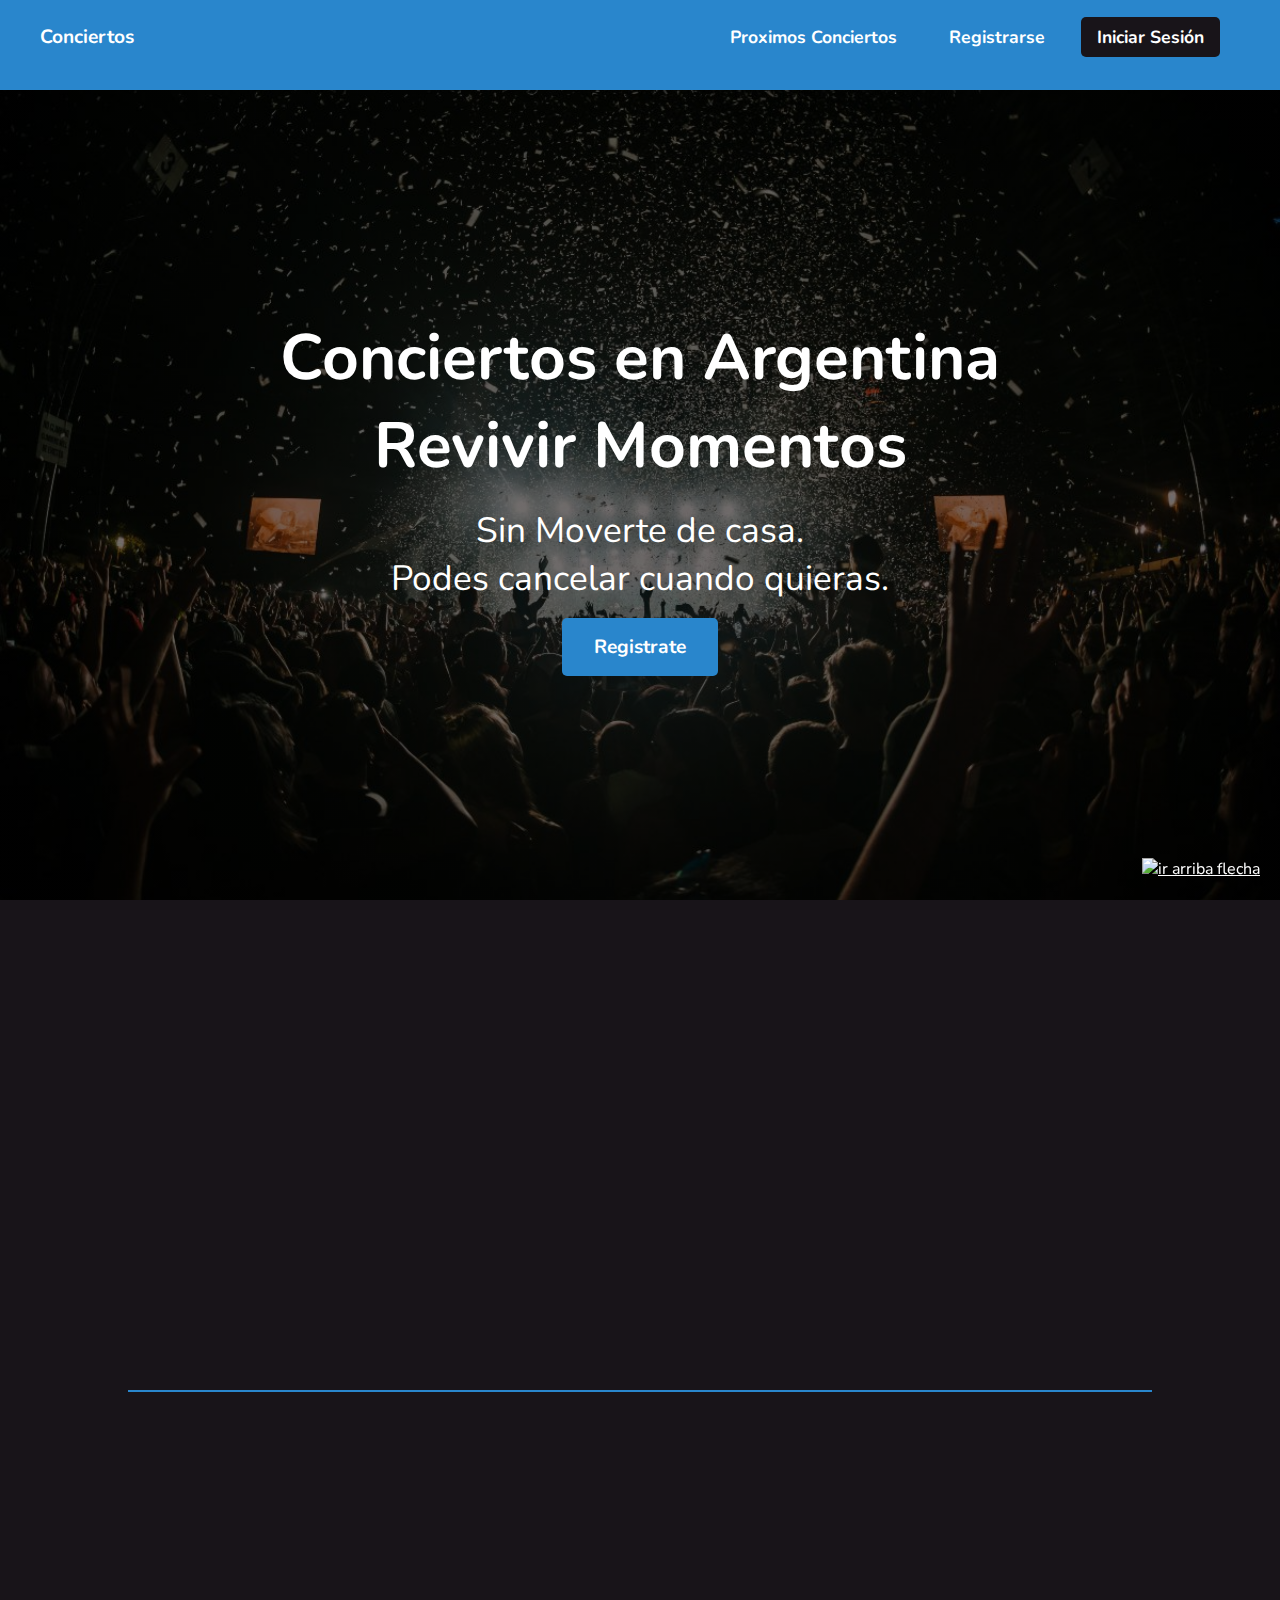
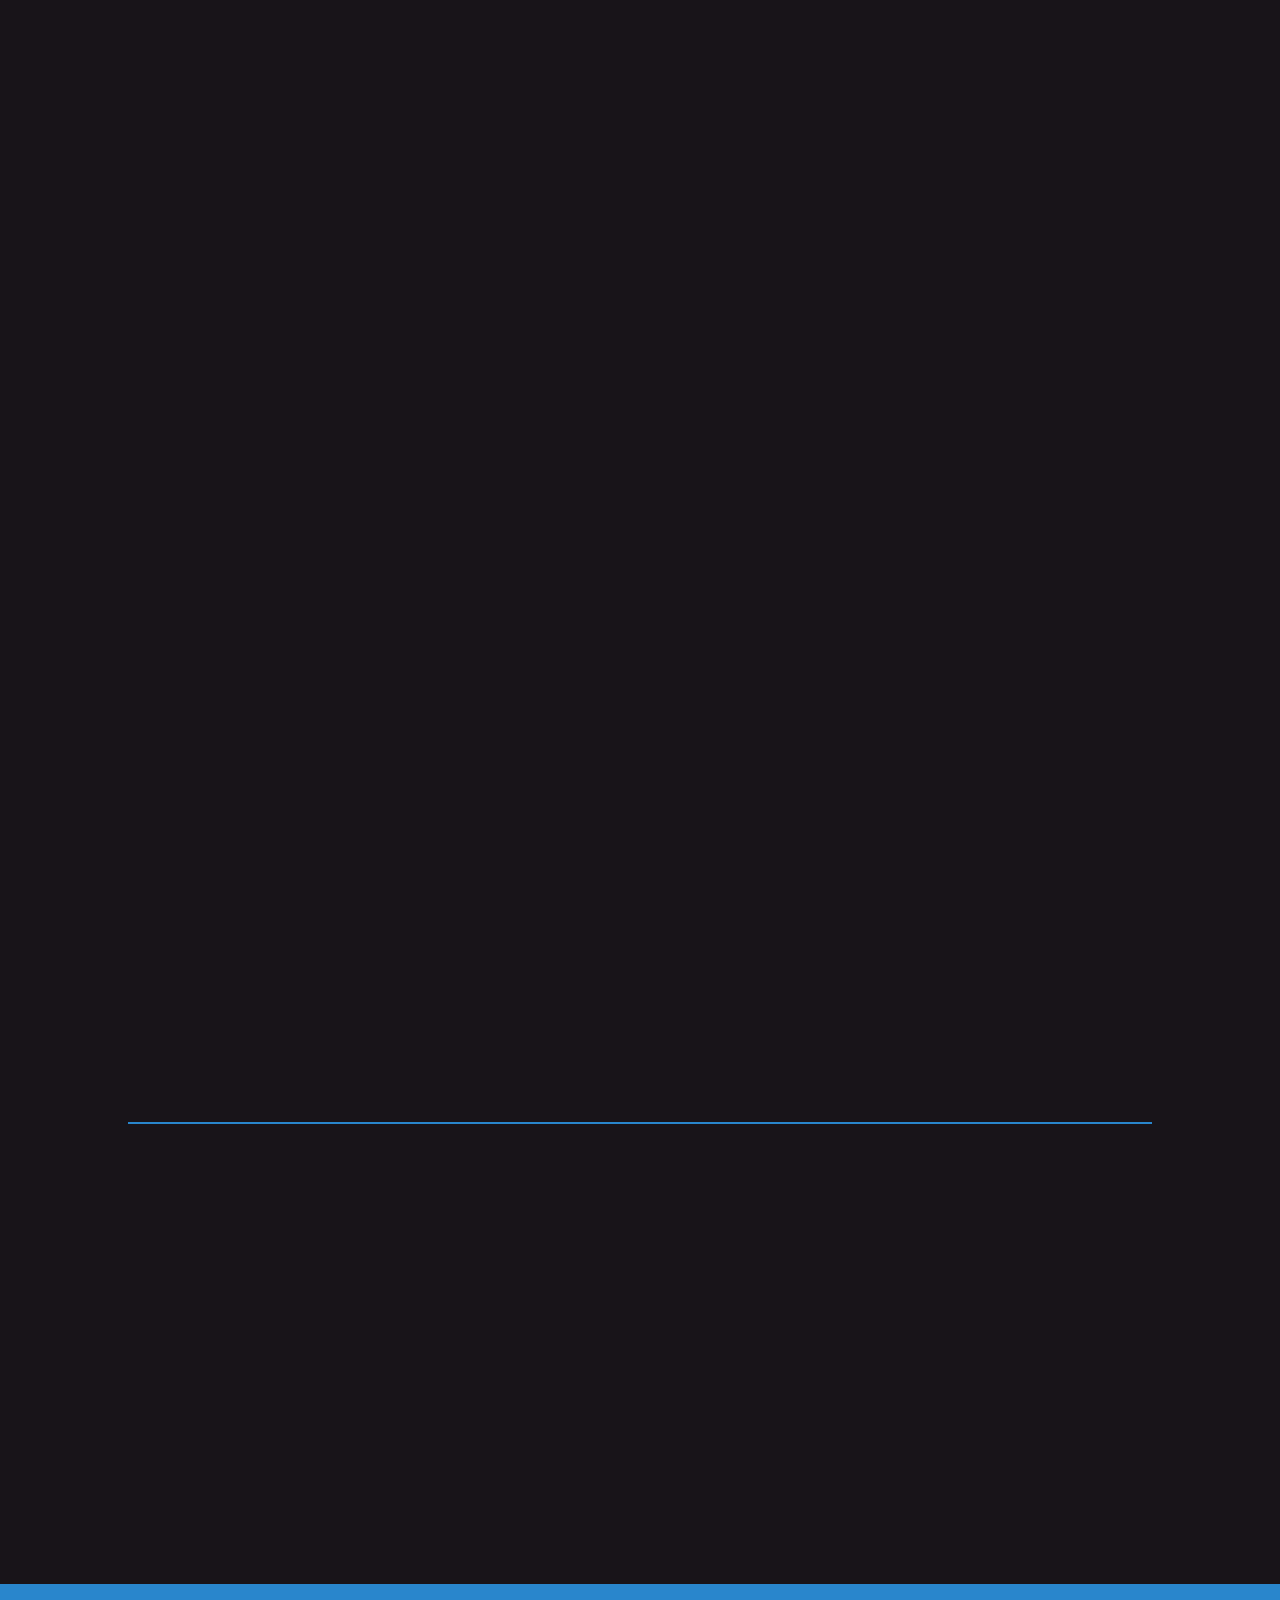
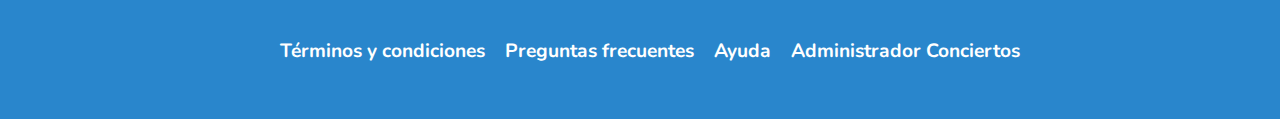
==== commit 430f0330: "Update" ====
--- a/index.html
+++ b/index.html
@@ -6,7 +6,7 @@
     <title>Conciertos</title>
     <link rel="stylesheet" href="https://unpkg.com/aos@next/dist/aos.css">
     <link rel="stylesheet" href="./css/estilos.css">
-      <link rel="icon" type="image/png" href="FAVICON.png">
+      <link rel="icon" type="image/png" href="favicon.png">
     <script src="https://kit.fontawesome.com/f7fb471b65.js" crossorigin="anonymous"></script>
     <link href="https://fonts.googleapis.com/css2?family=Nunito:ital,wght@0,200;0,300;0,400;0,500;0,600;0,700;0,800;1,300&display=swap" rel="stylesheet">
 </head>
@@ -32,13 +32,15 @@
         </section>
         <section data-aos="fade-up" data-aos-offset="300" data-aos-delay="50" data-aos-duration="1000" class="buscadorPrincipal">
             <h2 class="tituloSection">¿Qué estas buscando para revivir?</h2>
-            <form class="buscadorPeliculas">
+            <form class="buscadorConciertos">
                 <input class="inputBuscador" type="text" placeholder="Buscar..."/>
                 <input class="botonBuscador" type="submit" value="Buscar">
             </form>
            
 
         </section>
+       
+
         <hr>
         <section id="tendencias" data-aos="fade-up" data-aos-offset="400" data-aos-delay="100" data-aos-duration="1000" class="conciertosTendencia">
             <h3 class="tituloSection">Los proximos conciertos</h3>
@@ -46,43 +48,43 @@
                 <a href="./pages/detalle.html">
                     <div class="concierto">
                     
-                        <img class="imgTendencia" src="./assets/img/peli_1.jpg" alt="The Beekeeper" loading="lazy">
-                        
-                        <div class="tituloConcierto">
-                            <h4>The Beekeeper</h4>
-                        </div>
-                    
-                    </div>
-                </a>
-                <a href="./pages/detalle.html">
-                    <div class="concierto">
-                    
-                        <img class="imgTendencia" src="./assets/img/peli_2.jpg" alt="Badland Hunters" loading="lazy">
+                        <img class="imgTendencia" src="./assets/img/musi_1.jpg" alt="Keane" loading="lazy">
+                        
+                        <div class="tituloConcierto">
+                            <h4>Keane 4/5/2024</h4>
+                        </div>
+                    
+                    </div>
+                </a>
+                <a href="./pages/detalle.html">
+                    <div class="concierto">
+                    
+                        <img class="imgTendencia" src="./assets/img/musi_2.jpg" alt="Residentes" loading="lazy">
                        
-                        <div class="tituloconcierto">
-                            <h4>Badland Hunters</h4>
-                        </div>
-                    
-                    </div>
-                </a>
-                <a href="./pages/detalle.html">
-                    <div class="concierto">
-                        
-                        <img class="imgTendencia" src="./assets/img/peli_3.jpg" alt="The Marvels" loading="lazy">
-                        
-                        <div class="tituloConcierto">
-                            <h4>The Marvels</h4>
-                        </div>
-                    
-                    </div>
-                </a>
-                <a href="./pages/detalle.html">
-                    <div class="concierto">
-                        
-                        <img class="imgTendencia" src="./assets/img/peli_4.jpg" alt="Wonka" loading="lazy">
-                        
-                        <div class="tituloConcierto">
-                                <h4>Wonka</h4>
+                        <div class="tituloConcierto">
+                            <h4>Residentes 9/5/2024</h4>
+                        </div>
+                    
+                    </div>
+                </a>
+                <a href="./pages/detalle.html">
+                    <div class="concierto">
+                        
+                        <img class="imgTendencia" src="./assets/img/musi_3.jpg" alt="Karol G" loading="lazy">
+                        
+                        <div class="tituloConcierto">
+                            <h4>Karol G 9/5/2024</h4>
+                        </div>
+                    
+                    </div>
+                </a>
+                <a href="./pages/detalle.html">
+                    <div class="concierto">
+                        
+                        <img class="imgTendencia" src="./assets/img/musi_4.jpg" alt="Jonas Brothers" loading="lazy">
+                        
+                        <div class="tituloConcierto">
+                                <h4>Jonas Brothers 16/5/2024</h4>
                         </div>
                     </div>
                    
@@ -90,87 +92,87 @@
                 <a href="./pages/detalle.html">
                     <div class="concierto">
                         
-                        <img class="imgTendencia" src="./assets/img/peli_5.jpg" alt="Aquaman and the Lost Kingdom" loading="lazy">
-                        
-                        <div class="tituloConcierto">
-                            <h4>Aquaman and the Lost Kingdom</h4>
-                        </div>
-                    
-                    </div>
-                </a>
-                <a href="./pages/detalle.html">
-                    <div class="concierto">
-                        
-                        <img class="imgTendencia" src="./assets/img/peli_6.jpg" alt="Migration" loading="lazy">
-                        
-                        <div class="tituloConcierto">
-                            <h4>Migration</h4>
-                        </div>
-                        
-                    </div>
-                </a>
-                <a href="./pages/detalle.html">
-                    <div class="concierto">
-                        
-                        <img class="imgTendencia" src="./assets/img/peli_7.jpg" alt="Sixty Minutes" loading="lazy">
+                        <img class="imgTendencia" src="./assets/img/musi_5.jpg" alt="Niall Horan" loading="lazy">
+                        
+                        <div class="tituloConcierto">
+                            <h4>Niall Horan 20/5/2024</h4>
+                        </div>
+                    
+                    </div>
+                </a>
+                <a href="./pages/detalle.html">
+                    <div class="concierto">
+                        
+                        <img class="imgTendencia" src="./assets/img/musi_6.jpg" alt="Emilia Mernes" loading="lazy">
+                        
+                        <div class="tituloConcierto">
+                            <h4>Emilia Mernes 24/5/2024</h4>
+                        </div>
+                        
+                    </div>
+                </a>
+                <a href="./pages/detalle.html">
+                    <div class="concierto">
+                        
+                        <img class="imgTendencia" src="./assets/img/musi_7.jpg" alt="" loading="Pedro Capó">
                        
                         <div class="tituloConcierto">
-                            <h4>Sixty Minutes</h4>
-                        </div>
-                    
-                    </div>
-                </a>
-                <a href="./pages/detalle.html">
-                    <div class="concierto">
-                        
-                        <img class="imgTendencia" src="./assets/img/peli_8.jpg" alt="Wish" loading="lazy">
+                            <h4>Pedro Capó 25/5/2024</h4>
+                        </div>
+                    
+                    </div>
+                </a>
+                <a href="./pages/detalle.html">
+                    <div class="concierto">
+                        
+                        <img class="imgTendencia" src="./assets/img/musi_8.jpg" alt="Maria Becerra" loading="lazy">
                         
                         <div class="titulocConcierto">
-                            <h4>Wish</h4>
-                        </div>
-                    
-                    </div>
-                </a>
-                <a href="./pages/detalle.html">
-                    <div class="concierto">
-                        
-                        <img class="imgTendencia" src="./assets/img/peli_9.jpg" alt="The Masked Saint" loading="lazy">
-                        
-                        <div class="tituloConcierto">
-                            <h4>The Masked Saint</h4>
-                        </div>
-                    
-                    </div>
-                </a>
-                <a href="./pages/detalle.html">
-                    <div class="concierto">
-                        
-                        <img class="imgTendencia" src="./assets/img/peli_10.jpg" alt="Due Justice" loading="lazy">
-                        
-                        <div class="tituloConcierto">
-                            <h4>Due Justice</h4>
-                        </div>
-                    
-                    </div>
-                </a>
-                <a href="./pages/detalle.html">
-                    <div class="concierto">
-                        
-                        <img class="imgTendencia" src="./assets/img/peli_11.jpg" alt="Orion and the Darke" loading="lazy">
-                        
-                        <div class="tituloConcierto">
-                            <h4>Orion and the Dark</h4>
-                        </div>
-                    
-                    </div>
-                </a>
-                <a href="./pages/detalle.html">
-                    <div class="concierto">
-                    
-                        <img class="imgTendencia" src="./assets/img/peli_12.jpg" alt="Genghis Khan" loading="lazy">
+                            <h4>Maria Becerra 27/5/2024</h4>
+                        </div>
+                    
+                    </div>
+                </a>
+                <a href="./pages/detalle.html">
+                    <div class="concierto">
+                        
+                        <img class="imgTendencia" src="./assets/img/musi_9.jpg" alt="Tini Stoissel" loading="lazy">
+                        
+                        <div class="tituloConcierto">
+                            <h4>Tini Stoissel 28/5/2024</h4>
+                        </div>
+                    
+                    </div>
+                </a>
+                <a href="./pages/detalle.html">
+                    <div class="concierto">
+                        
+                        <img class="imgTendencia" src="./assets/img/musi_10.jpg" alt="Airbag" loading="lazy">
+                        
+                        <div class="tituloConcierto">
+                            <h4>Airbag 30/05/2024</h4>
+                        </div>
+                    
+                    </div>
+                </a>
+                <a href="./pages/detalle.html">
+                    <div class="concierto">
+                        
+                        <img class="imgTendencia" src="./assets/img/musi_11.jpg" alt="No te va a gustar" loading="lazy">
+                        
+                        <div class="tituloConcierto">
+                            <h4>No te va a gustar 10/6/2024</h4>
+                        </div>
+                    
+                    </div>
+                </a>
+                <a href="./pages/detalle.html">
+                    <div class="concierto">
+                    
+                        <img class="imgTendencia" src="./assets/img/musi_12.jpg" alt="Taylor Swift" loading="lazy">
                        
                         <div class="tituloConcierto">
-                            <h4>Genghis Khan</h4>
+                            <h4>Taylor Swift 8/12/2024</h4>
                         </div>
                     
                     </div>
@@ -181,7 +183,7 @@
         </section>
         <hr>
         <section data-aos="fade-up" data-aos-offset="200" data-aos-delay="100" data-aos-duration="2000" class="conciertosAclamadas">
-            <h3 class="tituloSection">Las más aclamadas</h3>
+            <h3 class="tituloSection">Los más populares</h3>
              <div class="aclamadas">
                 <div class="conciertoItem">
                     <img class="imgAclamada" src="./assets/img/aclamada_1.jpg" alt="aclamada_1" loading="lazy">
--- a/css/estilos.css
+++ b/css/estilos.css
@@ -337,27 +337,30 @@
         }
         .aclamadas{
             overflow-x: scroll;
-            overflow-y: hidden;
             width: 100%;
             display: flex;
             justify-content: flex-start;
             align-items: flex-start;
-            padding: 0px 0px 40px 0px;
+            padding: 10px 0px 40px 0px;
             .conciertoItem{
                 border-radius: 25px;
-                width: 170px;
+                width: 100%;
                 min-width: 170px;
                 font-size: 20px;
                 cursor: pointer;
                 margin-left: 30px;
-                display: flex;
-                flex-direction: column;
-                justify-content: space-between;
+                height: 100%;
+                max-width: 170px;
+                flex: 1 0 auto;
                
                 .imgAclamada{
                     border-radius: 5%;
-                    width: 95%;
-                    height: 95%;
+                    width: 100%;
+                    height: auto;
+                    display: inline-block;
+                    height: auto;
+                    max-width: 100%;
+                    aspect-ratio: 9 / 13;
                     object-fit: cover;
                 }
                 
@@ -661,12 +664,12 @@
 
 }
 
-/*ESTILOS ESCRITORIO Detalle Mario*/
+/*ESTILOS ESCRITORIO Detalle jonas*/
 .mainDetalle{
     
     .detalle{
         padding-top:50px;
-        background:linear-gradient(to right top, #6d6969a7, #6d6969a7),url("../assets/img/mario-bg.jpg");
+        background:linear-gradient(to right top, #6d6969a7, #6d6969a7),url("../assets/img/jonas-bg.jpg");
         background-size: cover;
         background-position: center;
         height: 70vh;
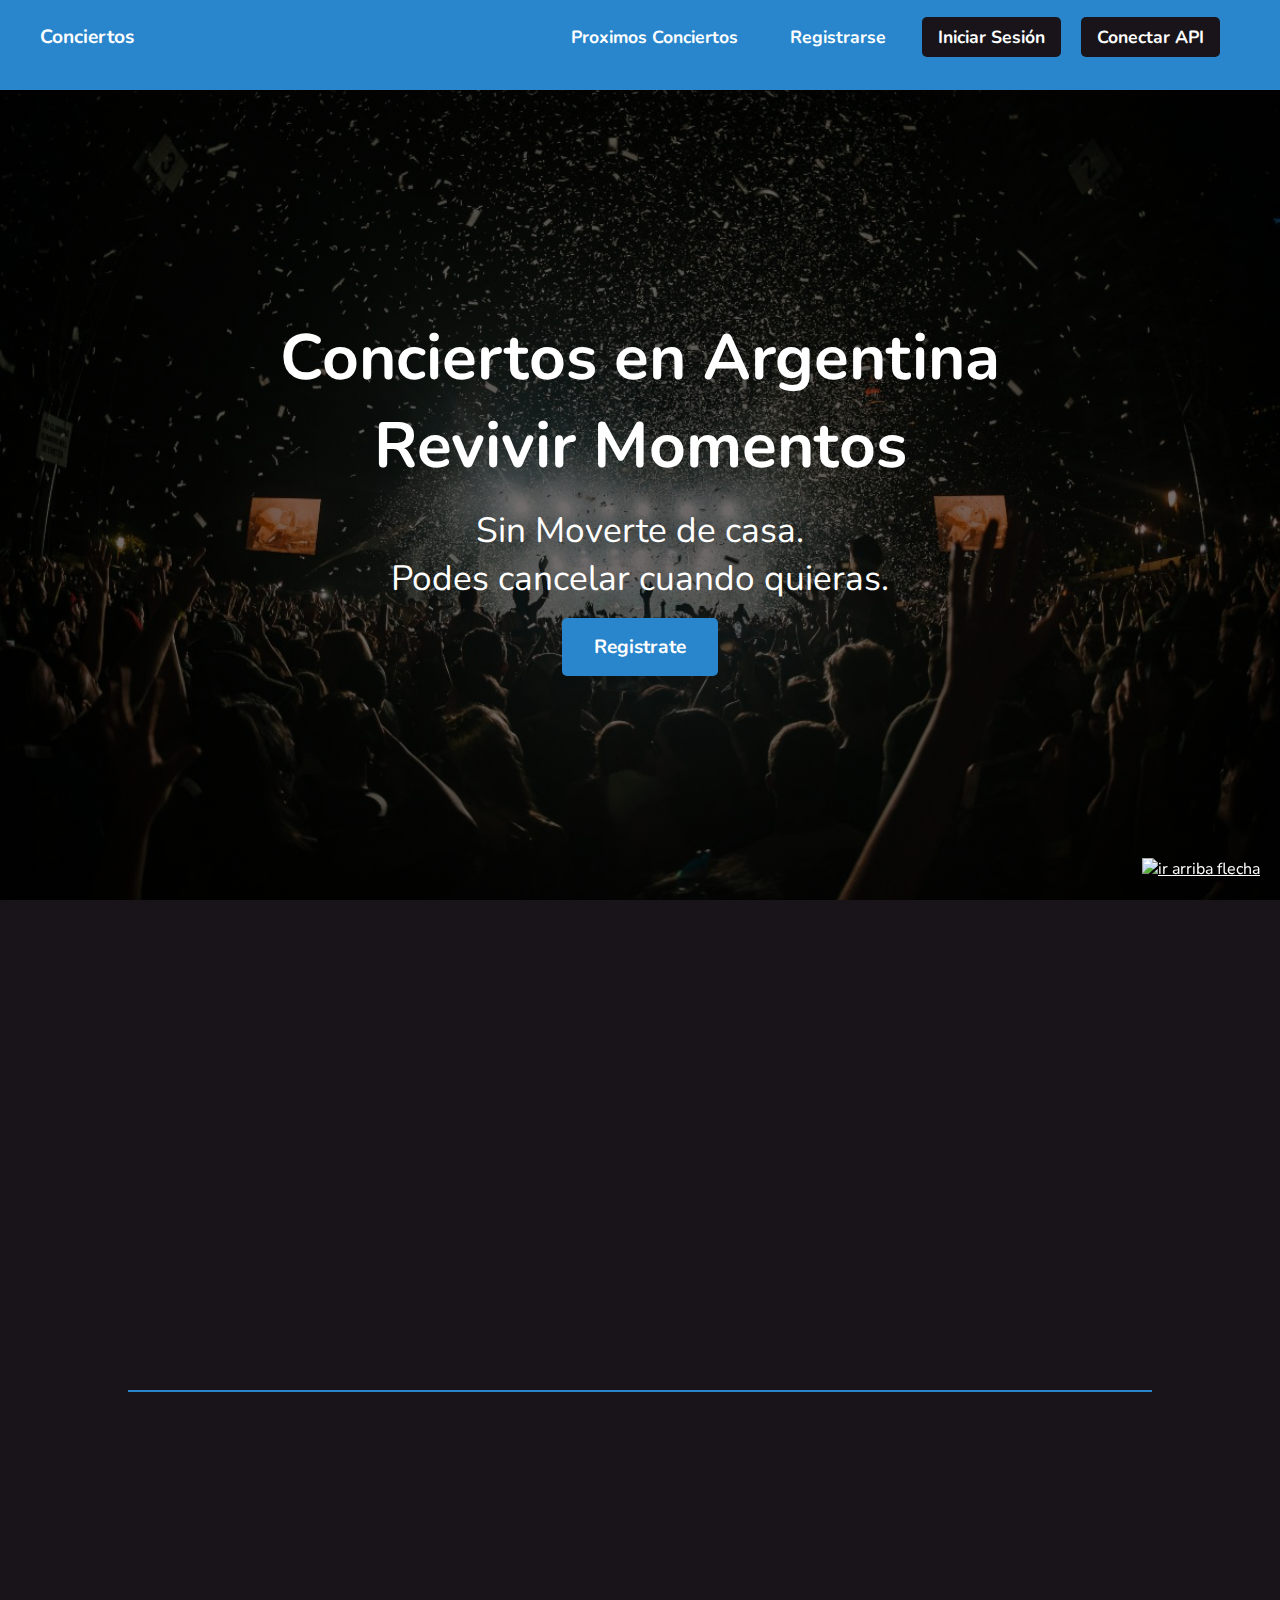
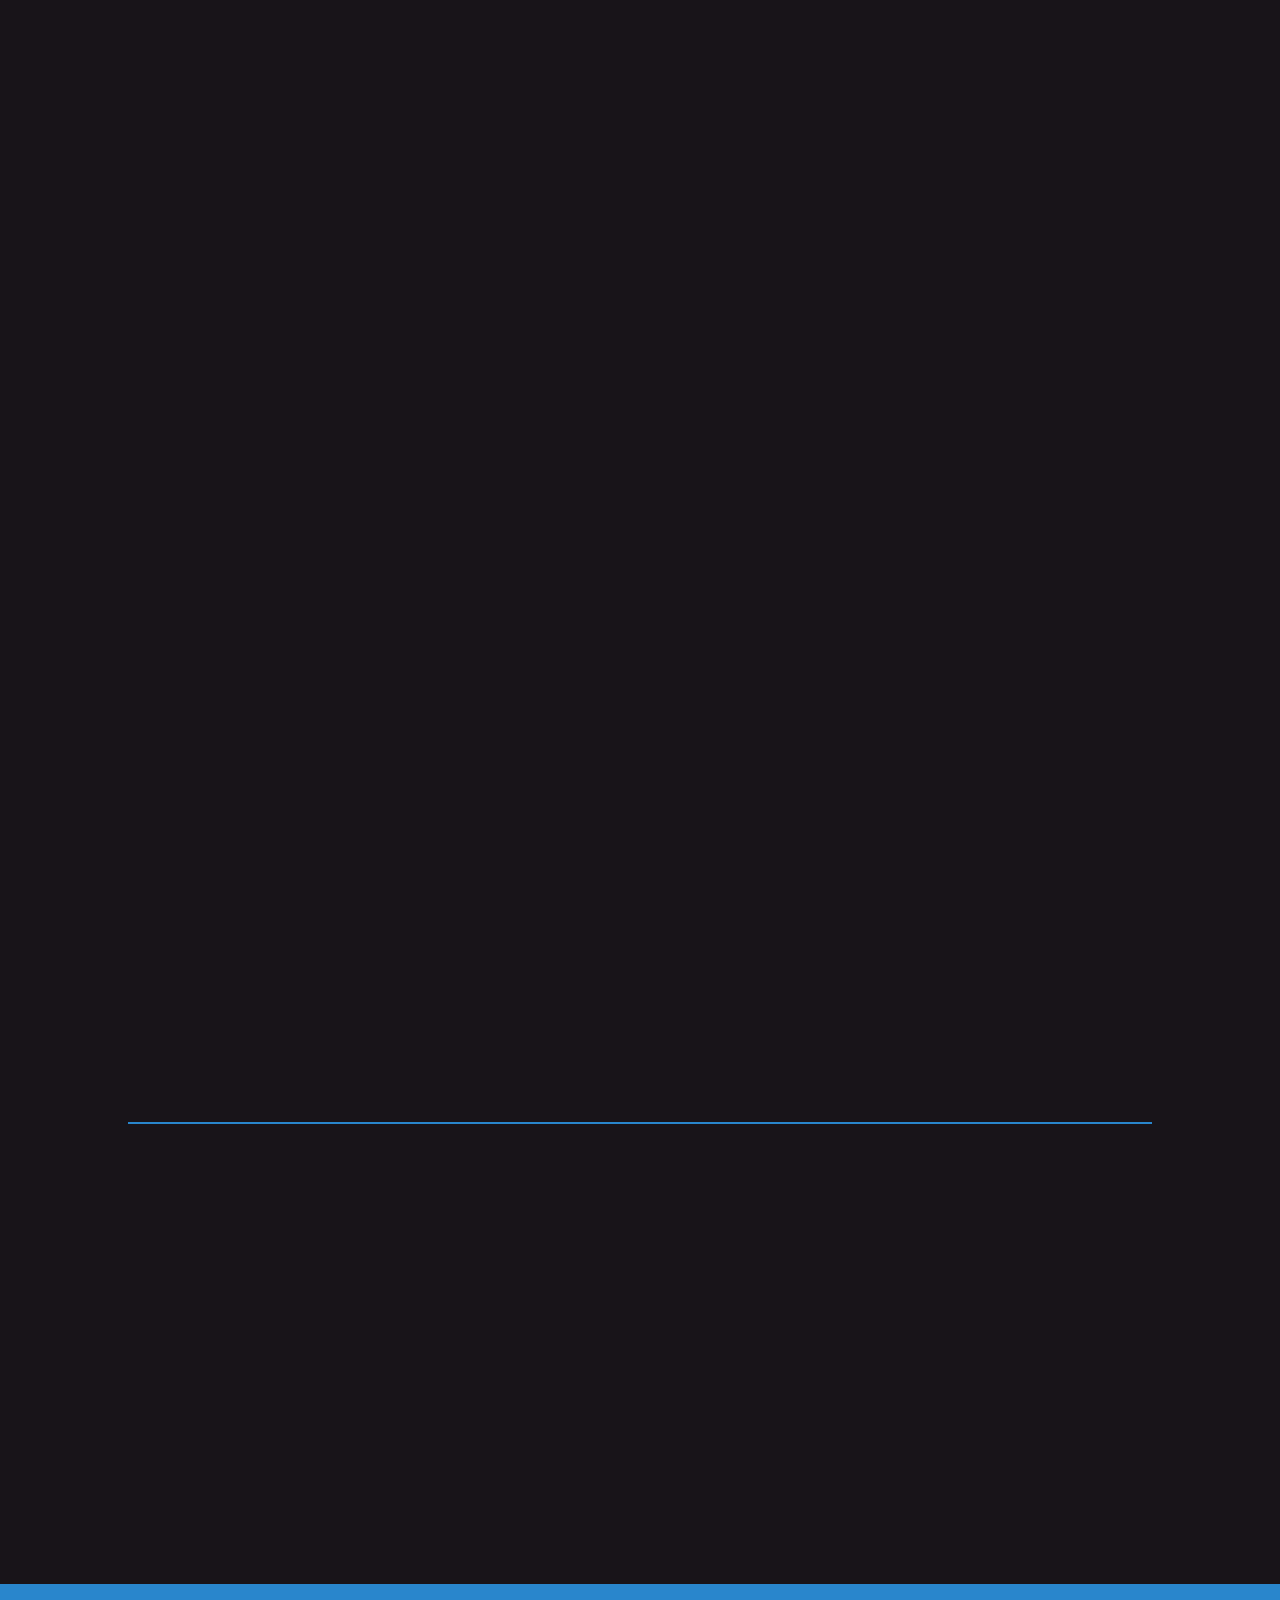
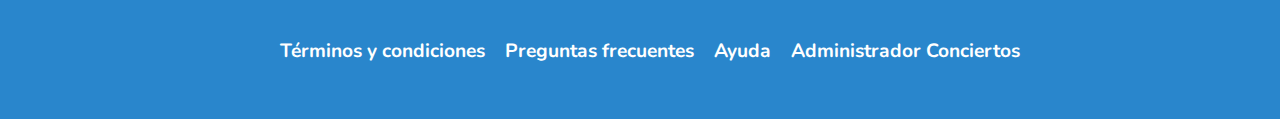
==== commit 76b0a170: "AgregarApi" ====
--- a/index.html
+++ b/index.html
@@ -21,6 +21,7 @@
                 <li class="listaItem"><a class="linkNav" href="#tendencias">Proximos Conciertos</a></li>
                 <li class="listaItem"><a class="linkNav" href="./pages/registrarse.html">Registrarse</a></li>
                 <li class="listaItem"><a class="linkNav iniciarSesion" href="./pages/iniciosesion.html">Iniciar Sesión</a></li>
+                <li class="listaItem"><a class="linkNav iniciarSesion" href="./pages/conectarApi.html">Conectar API</a></li>
             </ul>
         </nav>
     </header>
